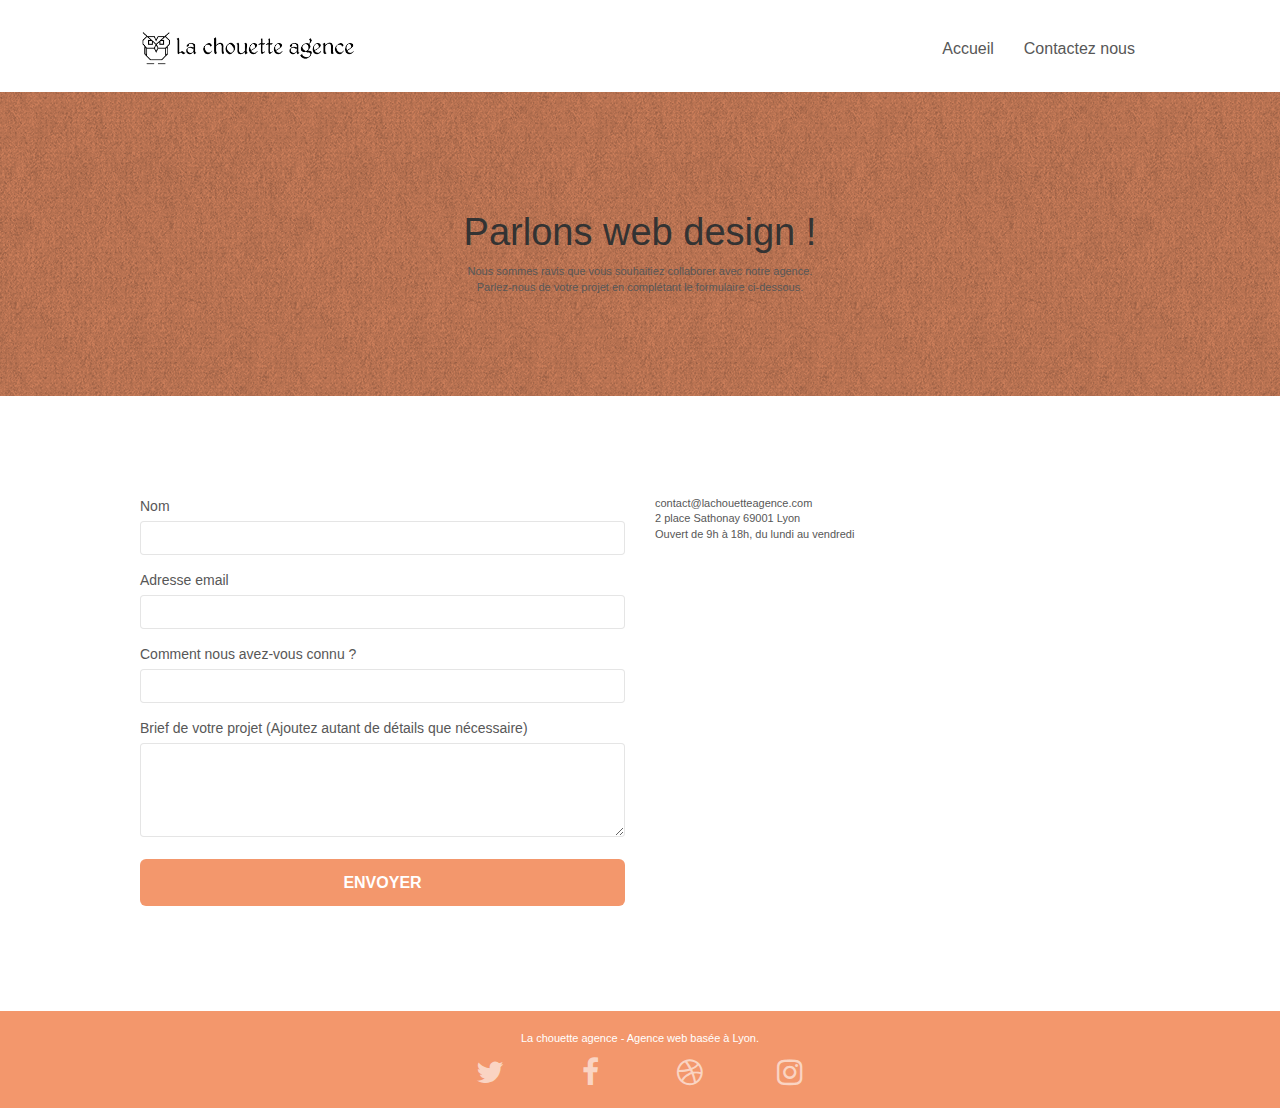
==== public/contact.html @ e9910c1e "version 2" ====
<!doctype html>
<html lang="fr">
<head>
    <meta charset="utf-8">
    <meta name="description" content="">
    <meta name="viewport" content="width=device-width, initial-scale=1.0, viewport-fit=cover">
    <link rel="shortcut icon" type="image/jpg" href="favicon.jpg">
    
	<link rel="stylesheet" type="text/css" href="./css/bootstrap.css">
	<link rel="stylesheet" type="text/css" href="style.css">
	<link rel="stylesheet" type="text/css" href="./css/font-awesome.css">
	<link rel="stylesheet" type="text/css" href="./css/et-line.css">
	
	<script src="./js/jquery-2.1.0.js"></script>
	<script src="./js/bootstrap.js"></script>
	<script src="./js/blocs.js"></script>
	<script src="./js/jqBootstrapValidation.js"></script>
	<script src="./js/formHandler.js"></script>

    <title>Contacter nous pour vos projets de design sur Lyon !</title>

    
<!-- Analytics -->
 
<!-- Analytics END -->
    
</head>
<body>
<!-- Principal conteneur -->
<div class="page-container">
    
<!-- bloc-0 -->
<div class="bloc bgc-white l-bloc " id="bloc-0">
	<div class="container bloc-sm">

		<nav class="navbar row">
			<div class="navbar-header">
				<a class="navbar-brand" href="index.html">
					<img src="img/la-chouette-agence.png" alt="Lyon web design logo" height="40" />
				</a>
				<button id="nav-toggle" type="button" class="ui-navbar-toggle navbar-toggle" data-toggle="collapse" data-target=".navbar-1">
					<span class="sr-only">Toggle navigation</span><span class="icon-bar"></span><span class="icon-bar"></span><span class="icon-bar"></span>
				</button>
			</div>
			<div class="collapse navbar-collapse navbar-1 special-dropdown-nav">
				<ul class="site-navigation nav navbar-nav">
					<li>
						<a href="index.html">Accueil</a>
					</li>
					<li>
						<a href="contact.html">Contactez nous</a>
					</li>
				</ul>
			</div>
		</nav>
	</div>
</div>
<!-- bloc-0 END -->

<!-- bloc-6 -->
<div class="bloc bg-dots-bg bg-repeat bgc-atomic-tangerine d-bloc bloc-bg-texture texture-paper" id="bloc-6">
	<div class="container bloc-lg">
		<div class="row">
			<div class="col-sm-12">
				<h1 class="text-center hero-bloc-text">
					Parlons web design !
				</h1>
				<p class="text-center mg-lg tight-width-whitespace">
					Nous sommes ravis que vous souhaitiez collaborer avec notre agence.<br>
					Parlez-nous de votre projet en complétant le formulaire ci-dessous.
				</p>
			</div>
		</div>
	</div>
</div>
<!-- bloc-6 END -->

<!-- bloc-7 -->
<div class="bloc bgc-white l-bloc" id="bloc-7">
	<div class="container bloc-lg">
		<div class="row">
			<div class="col-sm-6">
				<form id="form_1" novalidate success-msg="Your message has been sent." fail-msg="Sorry it seems that our mail server is not responding, Sorry for the inconvenience!">
					<div class="form-group">
						<label>
							Nom
						</label>
						<input id="name" class="form-control" required />
					</div>
					<div class="form-group">
						<label>
							Adresse email
						</label>
						<input id="email" class="form-control" type="email" required />
					</div>
					<div class="form-group">
						<label>
							Comment nous avez-vous connu ?
						</label>
						<input class="form-control" type="email" required id="input_504" />
					</div>
					<div class="form-group">
						<label>
							Brief de votre projet (Ajoutez autant de détails que nécessaire)<br>
						</label><textarea id="message" class="form-control" rows="4" cols="50" required></textarea>
					</div> 
					<button class="bloc-button btn btn-lg btn-block cta-hero btn-atomic-tangerine" type="submit">
						Envoyer
					</button>
				</form>
			</div>
			<div class="col-sm-6">
				<p>
					contact@lachouetteagence.com<br>2 place Sathonay 69001 Lyon<br>Ouvert de 9h à 18h, du lundi au vendredi<br>
				</p>
			</div>
		</div>
	</div>
</div>
<!-- bloc-7 END -->

<!-- ScrollToTop Button -->
<a class="bloc-button btn btn-d scrollToTop" onclick="scrollToTarget('1')"><span class="fa fa-chevron-up"></span></a>
<!-- ScrollToTop Button END-->


<!-- Footer - bloc-8 -->
<div class="bloc bgc-atomic-tangerine d-bloc" id="bloc-8">
	<div class="container bloc-sm">
		<div class="row">
			<div class="col-sm-12">
				<p class="text-center white">
					La chouette agence - Agence web basée à Lyon.<br>
				</p>
				<div class="row row-no-gutters social">
					<div class="col-sm-3">
						<div class="text-center">
							<a class="social" href="index.html"><span class="fa fa-twitter icon-md"></span></a>
						</div>
					</div>
					<div class="col-sm-3">
						<div class="text-center">
							<a class="social" href="index.html"><span class="fa fa-facebook icon-md"></span></a>
						</div>
					</div>
					<div class="col-sm-3">
						<div class="text-center">
							<a class="social" href="index.html"><span class="fa fa-dribbble icon-md"></span></a>
						</div>
					</div>
					<div class="col-sm-3">
						<div class="text-center">
							<a class="social" href="index.html"><span class="fa fa-instagram icon-md"></span></a>
						</div>
					</div>
				</div>
			</div>
		</div>
	</div>
</div>
<!-- Footer - bloc-8 END -->

<!-- Principal conteneur END -->
    
</body>
</html>
---- public/style.css ----
body{margin:0;padding:0;background:#FFF;overflow-x:hidden;-webkit-font-smoothing:antialiased;-moz-osx-font-smoothing:grayscale}a,button{transition:all .3s ease-in-out;outline:none!important}a:hover{text-decoration:none;cursor:pointer}#page-loading-blocs-notifaction{position:fixed;top:0;bottom:0;width:100%;z-index:100000;background:#FFF url(img/pageload-spinner.gif) no-repeat center center}.bloc{width:100%;clear:both;background:50% 50% no-repeat;padding:0 50px;-webkit-background-size:cover;-moz-background-size:cover;-o-background-size:cover;background-size:cover;position:relative}.bloc .container{padding-left:0;padding-right:0}.bloc-lg{padding:100px 50px}.bloc-md{padding:50px}.bloc-sm{padding:20px 50px}.bg-center,.bg-l-edge,.bg-r-edge,.bg-t-edge,.bg-b-edge,.bg-tl-edge,.bg-bl-edge,.bg-tr-edge,.bg-br-edge,.bg-repeat{-webkit-background-size:auto!important;-moz-background-size:auto!important;-o-background-size:auto!important;background-size:auto!important}.bg-repeat{background:repeat}.bg-t-edge{background:top no-repeat}.bloc-bg-texture::before{content:"";background-size:2px 2px;position:absolute;top:0;bottom:0;left:0;right:0}.texture-paper::before{background:url(img/texture-paper.png);background-size:280px 280px}.b-parallax{background-attachment:fixed}.d-bloc{color:rgba(255,255,255,.7)}.d-bloc button:hover{color:rgba(255,255,255,.9)}.d-bloc .icon-round,.d-bloc .icon-square,.d-bloc .icon-rounded,.d-bloc .icon-semi-rounded-a,.d-bloc .icon-semi-rounded-b{border-color:rgba(255,255,255,.9)}.d-bloc .divider-h span{border-color:rgba(255,255,255,.2)}.d-bloc .a-btn,.d-bloc .navbar a,.d-bloc .navbar-brand,.d-bloc a .icon-sm,.d-bloc a .icon-md,.d-bloc a .icon-lg,.d-bloc a .icon-xl,.d-bloc h1 a,.d-bloc h2 a,.d-bloc h3 a,.d-bloc h4 a,.d-bloc h5 a,.d-bloc h6 a,.d-bloc p a{color:rgba(255,255,255,.6)}.d-bloc .a-btn:hover,.d-bloc .navbar a:hover,.d-bloc .navbar-brand:hover,.d-bloc a:hover .icon-sm,.d-bloc a:hover .icon-md,.d-bloc a:hover .icon-lg,.d-bloc a:hover .icon-xl,.d-bloc h1 a:hover,.d-bloc h2 a:hover,.d-bloc h3 a:hover,.d-bloc h4 a:hover,.d-bloc h5 a:hover,.d-bloc h6 a:hover,.d-bloc p a:hover{color:rgba(255,255,255,1)}.d-bloc .navbar-toggle .icon-bar{background:rgba(255,255,255,1)}.d-bloc .btn-wire,.d-bloc .btn-wire:hover{color:rgba(255,255,255,1);border-color:rgba(255,255,255,1)}.d-bloc .panel{color:rgba(0,0,0,.5)}.d-bloc .panel button:hover{color:rgba(0,0,0,.7)}.d-bloc .panel icon{border-color:rgba(0,0,0,.7)}.d-bloc .panel .divider-h span{border-color:rgba(0,0,0,.1)}.d-bloc .panel .a-btn{color:rgba(0,0,0,.6)}.d-bloc .panel .a-btn:hover{color:rgba(0,0,0,1)}.d-bloc .panel .btn-wire,.d-bloc .panel .btn-wire:hover{color:rgba(0,0,0,.7);border-color:rgba(0,0,0,.3)}.d-bloc .panel,.l-bloc{color:rgba(0,0,0,.5)}.d-bloc .panel button:hover,.l-bloc button:hover{color:rgba(0,0,0,.7)}.l-bloc .icon-round,.l-bloc .icon-square,.l-bloc .icon-rounded,.l-bloc .icon-semi-rounded-a,.l-bloc .icon-semi-rounded-b{border-color:rgba(0,0,0,.7)}.d-bloc .panel .divider-h span,.l-bloc .divider-h span{border-color:rgba(0,0,0,.1)}.d-bloc .panel .a-btn,.l-bloc .a-btn,.l-bloc .navbar a,.l-bloc .navbar-brand,.l-bloc a .icon-sm,.l-bloc a .icon-md,.l-bloc a .icon-lg,.l-bloc a .icon-xl,.l-bloc h1 a,.l-bloc h2 a,.l-bloc h3 a,.l-bloc h4 a,.l-bloc h5 a,.l-bloc h6 a,.l-bloc p a{color:rgba(0,0,0,.6)}.d-bloc .panel .a-btn:hover,.l-bloc .a-btn:hover,.l-bloc .navbar a:hover,.l-bloc .navbar-brand:hover,.l-bloc a:hover .icon-sm,.l-bloc a:hover .icon-md,.l-bloc a:hover .icon-lg,.l-bloc a:hover .icon-xl,.l-bloc h1 a:hover,.l-bloc h2 a:hover,.l-bloc h3 a:hover,.l-bloc h4 a:hover,.l-bloc h5 a:hover,.l-bloc h6 a:hover,.l-bloc p a:hover{color:rgba(0,0,0,1)}.l-bloc .navbar-toggle .icon-bar{color:rgba(0,0,0,.6)}.d-bloc .panel .btn-wire,.d-bloc .panel .btn-wire:hover,.l-bloc .btn-wire,.l-bloc .btn-wire:hover{color:rgba(0,0,0,.7);border-color:rgba(0,0,0,.3)}.voffset{margin-top:30px}.voffset-lg{margin-top:80px}.row-no-gutters{margin-right:0;margin-left:0}.row.row-no-gutters>[class^="col-"],.row.row-no-gutters>[class*=" col-"]{padding-right:0;padding-left:0}#bloc-1-hero h1{font-size:32px}.navbar{margin-bottom:0;z-index:1}.navbar-brand{height:auto;padding:3px 15px;font-size:25px;font-weight:400;font-weight:600;line-height:44px}.navbar-brand img{max-height:200px;margin:0 5px 0 0;display:inline}.navbar-brand img[src$=svg]{min-width:100px}.nav-center .navbar-brand img{margin:0}.navbar .nav{padding-top:2px;margin-right:-16px;float:right;z-index:1}.nav>li{float:left;margin-top:4px;font-size:16px}.navbar-nav .open .dropdown-menu>li>a{text-align:inherit}.nav>li a:hover,.nav>li a:focus{background:transparent}.navbar-toggle{margin:10px 10px 0 0;border:0}.navbar-toggle:hover{background:transparent!important}.navbar-toggle .icon-bar{background-color:rgba(0,0,0,.5);width:26px}.nav-invert .navbar .nav{float:left}.nav-invert .navbar-header,.nav-invert .navbar-brand{float:right;position:relative;z-index:2}@media (min-width:768px){.site-navigation{position:absolute;top:50%;right:20px;transform:translate(0,-50%);-webkit-transform:translateY(-50%)}.nav>li .dropdown-menu a,.nav>li .dropdown-menu a:hover{color:#484848}.nav-invert .site-navigation{left:0;right:0}.nav-center{text-align:center}.nav-center .navbar-header{width:100%}.nav-center .navbar-header,.nav-center .navbar-brand,.nav-center .nav>li{float:none;display:inline-block}.nav-center .site-navigation{position:relative;width:100%;right:0;margin-right:0;margin-top:20px}.nav-center.mini-nav .navbar-toggle{float:none;margin:10px auto 0}}.nav>li>.dropdown a{background:none!important;display:block;padding:14px 15px}nav .caret{margin:0 5px}.dropdown-menu .dropdown-menu{top:-8px;left:100%}.dropdown-menu .dropmenu-flow-right{top:100%;left:0;margin-left:-1px;border-top-left-radius:0;border-top-right-radius:0}.dropdown-menu .dropdown span{border:4px solid #000;border-top-color:transparent;border-right-color:transparent;border-bottom-color:transparent;margin:6px -5px 0 0!important;float:right}.mg-md{margin-top:10px;margin-bottom:20px}.mg-lg{margin-top:10px;margin-bottom:40px}.btn{margin:0 5px 5px 0}.btn.pull-right{margin:0 0 5px 5px}.btn-d,.btn-d:hover,.btn-d:focus{color:#FFF;background:rgba(0,0,0,.3)}button{outline:none!important}.btn-rd{border-radius:40px}.btn-clean{border:1px solid rgba(0,0,0,.08);border-bottom-color:rgba(0,0,0,.1);text-shadow:0 1px 0 rgba(0,0,1,.1);box-shadow:0 1px 3px rgba(0,0,1,.25),inset 0 1px 0 0 rgba(255,255,255,.15)}.icon-md{font-size:30px!important}.icon-lg{font-size:60px!important}.sm-shadow{text-shadow:0 1px 2px rgba(0,0,0,.3)}.panel-sq,.panel-sq .panel-heading,.panel-sq .panel-footer{border-radius:0}.panel-rd{border-radius:30px}.panel-rd .panel-heading{border-radius:29px 29px 0 0}.panel-rd .panel-footer{border-radius:0 0 29px 29px}.form-control{border-color:rgba(0,0,0,.1);box-shadow:none}.scrollToTop{width:40px;height:40px;position:fixed;bottom:20px;right:20px;opacity:0;z-index:500;transition:all .3s ease-in-out}.scrollToTop span{margin-top:6px}.showScrollTop{font-size:14px;opacity:1}a[data-lightbox]{position:relative;display:block;text-align:center}a[data-lightbox]:hover::before{content:"+";font-family:"HelveticaNeue-Light","Helvetica Neue Light","Helvetica Neue",Helvetica,Arial;font-size:32px;width:50px;height:50px;margin-left:-25px;border-radius:50%;background:rgba(0,0,0,.6);color:#FFF;font-weight:100;z-index:1;position:absolute;top:50%;transform:translateY(-50%);-webkit-transform:translateY(-50%)}a[data-lightbox]:hover img{opacity:.6;-webkit-animation-fill-mode:none;animation-fill-mode:none}#lightbox-modal{display:flex;align-items:center}#lightbox-modal .modal-dialog{width:90%;max-width:900px;margin:0 auto 0}#lightbox-modal .modal-dialog img{max-height:90vh;margin:0 auto}.lightbox-caption{padding:20px;color:#FFF;background:rgba(0,0,0,.5);position:absolute;left:15px;right:15px;bottom:5px}.close-lightbox{color:#FFF;font-size:30px;position:absolute;top:20px;right:20px;z-index:20;background:rgba(0,0,0,.5);border:none;line-height:30px;padding:0 9px 5px;opacity:.3}.close-lightbox:hover,.next-lightbox:hover,.prev-lightbox:hover{opacity:1;color:#FFF}.next-lightbox,.prev-lightbox{font-size:20px;color:rgba(255,255,255,.9);background:rgba(0,0,0,.5);transition:all .2s ease-in-out;position:absolute;top:45%;z-index:1;opacity:.4}.next-lightbox{padding:6px 8px 1px 13px;right:25px}.prev-lightbox{padding:6px 13px 1px 10px;left:25px}.snapshot-lb .modal-body{padding-bottom:45px}.snapshot-lb .lightbox-caption{padding:0;color:rgba(0,0,0,.5);background:none}h1,h2,h3,h4,h5,h6,p,label,.btn,a{font-family:"helvetica";font-weight:400;color:#575757!important}.container{max-width:1000px}.hero-bloc-text{font-size:38px}.hero-bloc-text-sub{font-size:36px}.statement-bloc-text{line-height:26px;font-style:italic;font-size:20px;text-align:center;font-weight:lighter;max-width:520px;margin:auto auto auto auto}p{font-size:11px}.tight-width-whitespace{max-width:600px;margin:auto auto auto auto}.h1{font-size:20px;font-family:"Open Sans"}.cta-hero{margin-top:22px;color:#FFFFFF!important;text-transform:uppercase;padding:12px 28px 12px 28px;font-size:16px;font-weight:700}.social{max-width:400px;margin:auto auto auto auto}h2{font-size:22px;line-height:1.4em}h3{font-size:15px;text-transform:uppercase;font-weight:700;color:#333333!important}.med-width-whitespace{max-width:800px;margin:auto auto auto auto;box-shadow:0 0 0 #000}h1{color:#333333!important}h4{color:#333333!important}.icons{margin-bottom:14px;margin-top:24px}.white{color:#FFFFFF!important}.portfolio-thumb{margin-bottom:24px}.portfolio-row{margin-bottom:44px;margin-top:50px}.avatar{box-shadow:0 4px 9px rgba(0,0,0,.3)}.black-background{background-color:rgba(165,147,99,.7);padding:40px 40px 40px 40px}.bold-link{font-weight:900;text-decoration:underline!important}.bgc-white{background-color:#FFF}.bgc-dark-slate-blue{background-color:#364577}.bgc-atomic-tangerine{background-color:#F3976C}.tc-white{color:#F3976C!important}.btn-atomic-tangerine{background:#F3976C;color:#FFFFFF!important}.btn-atomic-tangerine:hover{background:#c27956!important;color:#FFFFFF!important}.ltc-white{color:#FFFFFF!important}.ltc-white:hover{color:#cccccc!important}.ltc-atomic-tangerine{color:#F3976C!important}.ltc-atomic-tangerine:hover{color:#c27956!important}.icon-dark-slate-blue{color:#364577!important;border-color:#364577!important}.bg-dots-bg{background-image:url(img/dots-bg.png)}.bg-lines-h2-bg{background-image:url(img/lines-h2-bg.png)}.bg-banniere{background-image:url(img/la-chouette-agence-banniere.png)}.bg-presentation{background-image:url(img/image-de-presentation.png)}@media (max-width:1024px){.bloc{padding-left:20px;padding-right:20px}.bloc.full-width-bloc,.bloc-tile-2.full-width-bloc .container,.bloc-tile-3.full-width-bloc .container,.bloc-tile-4.full-width-bloc .container{padding-left:0;padding-right:0}}@media (max-width:992px) and (min-width:768px){.navbar .nav{max-width:80%}.nav-center.navbar .nav{max-width:100%}}@media only screen and (min-device-width:768px) and (max-device-width:1024px) and (orientation:landscape){.b-parallax{background-attachment:scroll}}@media only screen and (min-device-width:1024px) and (max-device-width:1366px) and (-webkit-min-device-pixel-ratio:1.5){.b-parallax{background-attachment:scroll}}@media (max-width:991px){.container{width:100%}.b-parallax{background-attachment:scroll}.page-container,#hero-bloc{overflow-x:hidden;position:relative}.bloc{padding-left:constant(safe-area-inset-left);padding-right:constant(safe-area-inset-right)}.bloc-group,.bloc-group .bloc{display:block;width:100%}.bloc-fill-screen .fill-bloc-top-edge,.bloc-fill-screen .fill-bloc-bottom-edge{padding:0 20px;padding-left:constant(safe-area-inset-left);padding-right:constant(safe-area-inset-right)}}@media (max-width:767px){.page-container{overflow-x:hidden;position:relative}h1,h2,h3,h4,h5,h6,p,#disqus_thread{padding-left:10px!important;padding-right:10px!important}.b-parallax{background-attachment:scroll}.navbar .nav{padding-top:0;border-top:1px solid rgba(0,0,0,.2);float:none!important}.navbar.row{margin-left:0;margin-right:0}.site-navigation{position:inherit;transform:none;-webkit-transform:none;-ms-transform:none}.nav>li{margin-top:0;border-bottom:1px solid rgba(0,0,0,.1);background:rgba(0,0,0,.05);text-align:left;padding-left:15px;width:100%}.nav>li:hover{background:rgba(0,0,0,.08)}.dropdown .dropdown a .caret{float:none;margin:5px 0 0 10px!important;border:4px solid #000;border-bottom-color:transparent;border-right-color:transparent;border-left-color:transparent}#hero-bloc .navbar .nav{background:rgba(0,0,0,.8)}#hero-bloc .navbar .nav a{color:rgba(255,255,255,.6)}.hero{padding:50px 0}.hero-nav{left:-1px;right:-1px}.navbar-collapse{padding:0;overflow-x:hidden;-webkit-box-shadow:none;box-shadow:none}.navbar-brand img{max-height:40px;width:auto}.nav-invert .navbar-header{float:none;width:100%}.nav-invert .navbar-toggle{float:left;margin-left:10px}.bloc{padding-left:0;padding-right:0}.bloc-xxl,.bloc-xl,.bloc-lg{padding:40px 0}.bloc-sm,.bloc-md{padding-left:0;padding-right:0}.bloc-tile-2 .container,.bloc-tile-3 .container,.bloc-tile-4 .container,.bloc-fill-screen .fill-bloc-top-edge,.bloc-fill-screen .fill-bloc-bottom-edge{padding-left:0;padding-right:0}.a-block{padding:0 10px}.btn-dwn{display:none}.voffset{margin-top:5px}.voffset-md{margin-top:20px}.voffset-lg{margin-top:30px}form{padding:5px}.close-lightbox{display:inline-block}.blocsapp-device-iphone5{background-size:216px 425px;padding-top:60px;width:216px;height:425px}.blocsapp-device-iphone5 img{width:180px;height:320px}}@media (max-width:400px){.bloc{padding-left:0;padding-right:0}}@media (max-width:767px){.bloc-mob-center-text{text-align:center}}
---- public/css/et-line.css ----
@font-face{font-family:et-line;src:url(../fonts/et-line.eot);src:url(../fonts/et-line.eot?#iefix) format('embedded-opentype'),url(../fonts/et-line.woff) format('woff'),url(../fonts/et-line.ttf) format('truetype'),url(../fonts/et-line.svg#et-line) format('svg');font-weight:400;font-style:normal}.et-icon-adjustments,.et-icon-alarmclock,.et-icon-anchor,.et-icon-aperture,.et-icon-attachment,.et-icon-bargraph,.et-icon-basket,.et-icon-beaker,.et-icon-bike,.et-icon-book-open,.et-icon-briefcase,.et-icon-browser,.et-icon-calendar,.et-icon-camera,.et-icon-caution,.et-icon-chat,.et-icon-circle-compass,.et-icon-clipboard,.et-icon-clock,.et-icon-cloud,.et-icon-compass,.et-icon-desktop,.et-icon-dial,.et-icon-document,.et-icon-documents,.et-icon-download,.et-icon-dribbble,.et-icon-edit,.et-icon-envelope,.et-icon-expand,.et-icon-facebook,.et-icon-flag,.et-icon-focus,.et-icon-gears,.et-icon-genius,.et-icon-gift,.et-icon-global,.et-icon-globe,.et-icon-googleplus,.et-icon-grid,.et-icon-happy,.et-icon-hazardous,.et-icon-heart,.et-icon-hotairballoon,.et-icon-hourglass,.et-icon-key,.et-icon-laptop,.et-icon-layers,.et-icon-lifesaver,.et-icon-lightbulb,.et-icon-linegraph,.et-icon-linkedin,.et-icon-lock,.et-icon-magnifying-glass,.et-icon-map,.et-icon-map-pin,.et-icon-megaphone,.et-icon-mic,.et-icon-mobile,.et-icon-newspaper,.et-icon-notebook,.et-icon-paintbrush,.et-icon-paperclip,.et-icon-pencil,.et-icon-phone,.et-icon-picture,.et-icon-pictures,.et-icon-piechart,.et-icon-presentation,.et-icon-pricetags,.et-icon-printer,.et-icon-profile-female,.et-icon-profile-male,.et-icon-puzzle,.et-icon-quote,.et-icon-recycle,.et-icon-refresh,.et-icon-ribbon,.et-icon-rss,.et-icon-sad,.et-icon-scissors,.et-icon-scope,.et-icon-search,.et-icon-shield,.et-icon-speedometer,.et-icon-strategy,.et-icon-streetsign,.et-icon-tablet,.et-icon-target,.et-icon-telescope,.et-icon-toolbox,.et-icon-tools,.et-icon-tools-2,.et-icon-trophy,.et-icon-tumblr,.et-icon-twitter,.et-icon-upload,.et-icon-video,.et-icon-wallet,.et-icon-wine{font-family:et-line;speak:none;font-style:normal;font-weight:400;font-variant:normal;text-transform:none;line-height:1;-webkit-font-smoothing:antialiased;-moz-osx-font-smoothing:grayscale;display:inline-block}.et-icon-mobile:before{content:"\e000"}.et-icon-laptop:before{content:"\e001"}.et-icon-desktop:before{content:"\e002"}.et-icon-tablet:before{content:"\e003"}.et-icon-phone:before{content:"\e004"}.et-icon-document:before{content:"\e005"}.et-icon-documents:before{content:"\e006"}.et-icon-search:before{content:"\e007"}.et-icon-clipboard:before{content:"\e008"}.et-icon-newspaper:before{content:"\e009"}.et-icon-notebook:before{content:"\e00a"}.et-icon-book-open:before{content:"\e00b"}.et-icon-browser:before{content:"\e00c"}.et-icon-calendar:before{content:"\e00d"}.et-icon-presentation:before{content:"\e00e"}.et-icon-picture:before{content:"\e00f"}.et-icon-pictures:before{content:"\e010"}.et-icon-video:before{content:"\e011"}.et-icon-camera:before{content:"\e012"}.et-icon-printer:before{content:"\e013"}.et-icon-toolbox:before{content:"\e014"}.et-icon-briefcase:before{content:"\e015"}.et-icon-wallet:before{content:"\e016"}.et-icon-gift:before{content:"\e017"}.et-icon-bargraph:before{content:"\e018"}.et-icon-grid:before{content:"\e019"}.et-icon-expand:before{content:"\e01a"}.et-icon-focus:before{content:"\e01b"}.et-icon-edit:before{content:"\e01c"}.et-icon-adjustments:before{content:"\e01d"}.et-icon-ribbon:before{content:"\e01e"}.et-icon-hourglass:before{content:"\e01f"}.et-icon-lock:before{content:"\e020"}.et-icon-megaphone:before{content:"\e021"}.et-icon-shield:before{content:"\e022"}.et-icon-trophy:before{content:"\e023"}.et-icon-flag:before{content:"\e024"}.et-icon-map:before{content:"\e025"}.et-icon-puzzle:before{content:"\e026"}.et-icon-basket:before{content:"\e027"}.et-icon-envelope:before{content:"\e028"}.et-icon-streetsign:before{content:"\e029"}.et-icon-telescope:before{content:"\e02a"}.et-icon-gears:before{content:"\e02b"}.et-icon-key:before{content:"\e02c"}.et-icon-paperclip:before{content:"\e02d"}.et-icon-attachment:before{content:"\e02e"}.et-icon-pricetags:before{content:"\e02f"}.et-icon-lightbulb:before{content:"\e030"}.et-icon-layers:before{content:"\e031"}.et-icon-pencil:before{content:"\e032"}.et-icon-tools:before{content:"\e033"}.et-icon-tools-2:before{content:"\e034"}.et-icon-scissors:before{content:"\e035"}.et-icon-paintbrush:before{content:"\e036"}.et-icon-magnifying-glass:before{content:"\e037"}.et-icon-circle-compass:before{content:"\e038"}.et-icon-linegraph:before{content:"\e039"}.et-icon-mic:before{content:"\e03a"}.et-icon-strategy:before{content:"\e03b"}.et-icon-beaker:before{content:"\e03c"}.et-icon-caution:before{content:"\e03d"}.et-icon-recycle:before{content:"\e03e"}.et-icon-anchor:before{content:"\e03f"}.et-icon-profile-male:before{content:"\e040"}.et-icon-profile-female:before{content:"\e041"}.et-icon-bike:before{content:"\e042"}.et-icon-wine:before{content:"\e043"}.et-icon-hotairballoon:before{content:"\e044"}.et-icon-globe:before{content:"\e045"}.et-icon-genius:before{content:"\e046"}.et-icon-map-pin:before{content:"\e047"}.et-icon-dial:before{content:"\e048"}.et-icon-chat:before{content:"\e049"}.et-icon-heart:before{content:"\e04a"}.et-icon-cloud:before{content:"\e04b"}.et-icon-upload:before{content:"\e04c"}.et-icon-download:before{content:"\e04d"}.et-icon-target:before{content:"\e04e"}.et-icon-hazardous:before{content:"\e04f"}.et-icon-piechart:before{content:"\e050"}.et-icon-speedometer:before{content:"\e051"}.et-icon-global:before{content:"\e052"}.et-icon-compass:before{content:"\e053"}.et-icon-lifesaver:before{content:"\e054"}.et-icon-clock:before{content:"\e055"}.et-icon-aperture:before{content:"\e056"}.et-icon-quote:before{content:"\e057"}.et-icon-scope:before{content:"\e058"}.et-icon-alarmclock:before{content:"\e059"}.et-icon-refresh:before{content:"\e05a"}.et-icon-happy:before{content:"\e05b"}.et-icon-sad:before{content:"\e05c"}.et-icon-facebook:before{content:"\e05d"}.et-icon-twitter:before{content:"\e05e"}.et-icon-googleplus:before{content:"\e05f"}.et-icon-rss:before{content:"\e060"}.et-icon-tumblr:before{content:"\e061"}.et-icon-linkedin:before{content:"\e062"}.et-icon-dribbble:before{content:"\e063"}
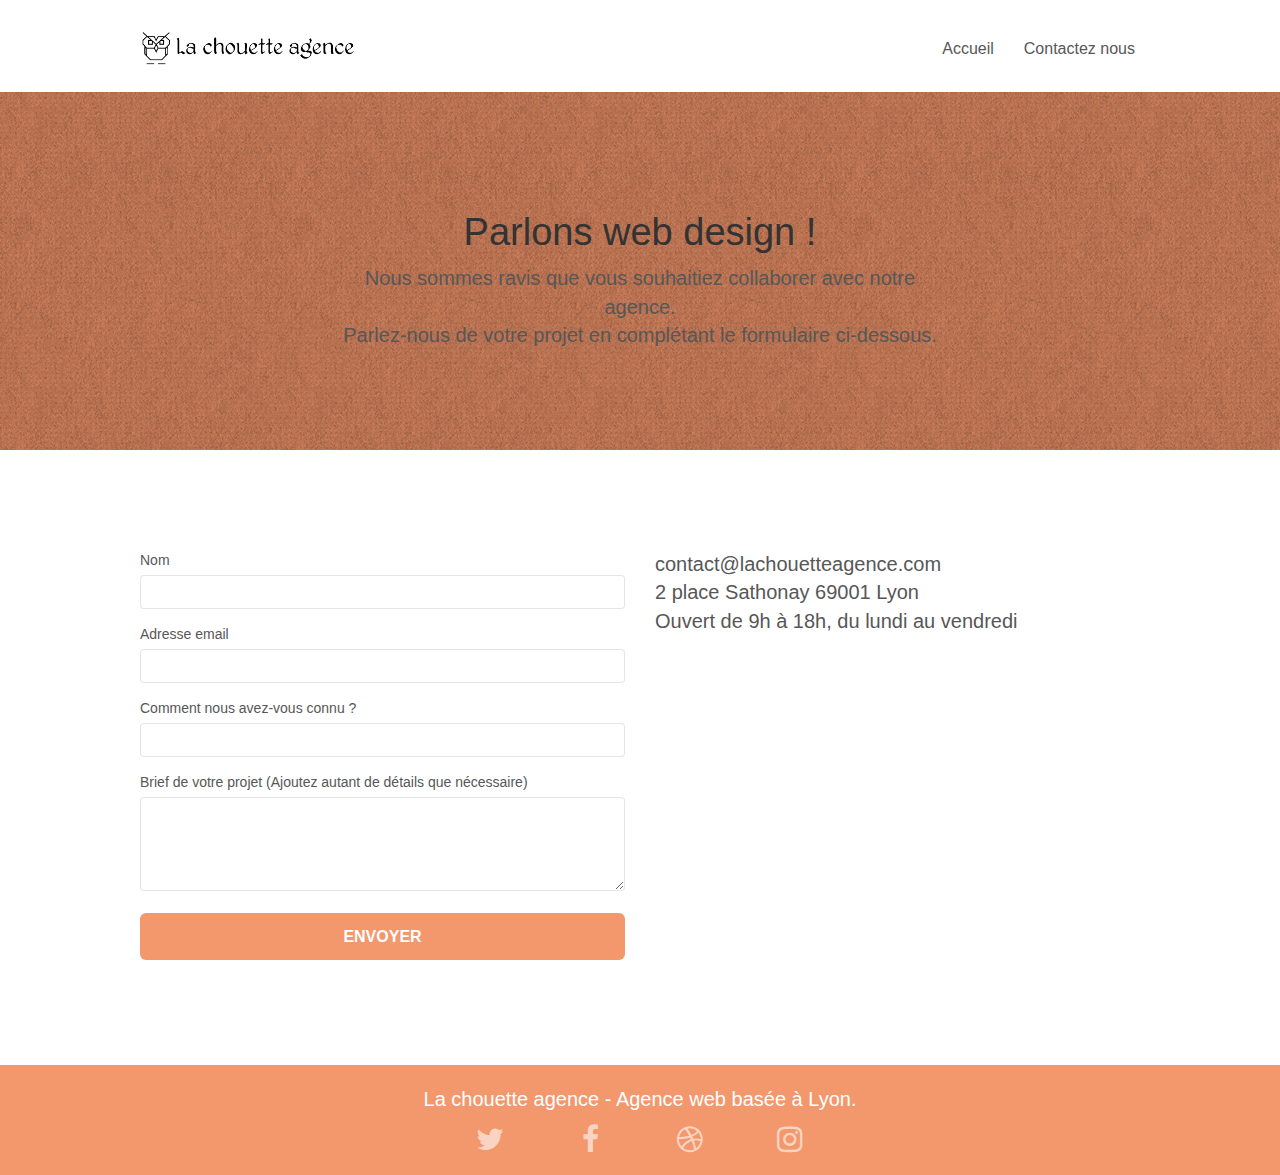
==== commit e6c6aa8b: "version 3" ====
--- a/public/contact.html
+++ b/public/contact.html
@@ -1,31 +1,28 @@
 <!doctype html>
 <html lang="fr">
-<head>
-    <meta charset="utf-8">
-    <meta name="description" content="">
-    <meta name="viewport" content="width=device-width, initial-scale=1.0, viewport-fit=cover">
-    <link rel="shortcut icon" type="image/jpg" href="favicon.jpg">
-    
-	<link rel="stylesheet" type="text/css" href="./css/bootstrap.css">
-	<link rel="stylesheet" type="text/css" href="style.css">
-	<link rel="stylesheet" type="text/css" href="./css/font-awesome.css">
-	<link rel="stylesheet" type="text/css" href="./css/et-line.css">
-	
-	<script src="./js/jquery-2.1.0.js"></script>
-	<script src="./js/bootstrap.js"></script>
-	<script src="./js/blocs.js"></script>
-	<script src="./js/jqBootstrapValidation.js"></script>
-	<script src="./js/formHandler.js"></script>
+	<head>
 
-    <title>Contacter nous pour vos projets de design sur Lyon !</title>
+		<meta charset="utf-8">
+		<meta name="viewport" content="width=device-width, initial-scale=1.0, viewport-fit=cover">
+		<link rel="shortcut icon" type="image/jpg" href="favicon.jpg">
+		
+		<link rel="stylesheet" type="text/css" href="./css/bootstrap.css">
+		<link rel="stylesheet" type="text/css" href="style.css">
+		<link rel="stylesheet" type="text/css" href="./css/font-awesome.css">
+		<link rel="stylesheet" type="text/css" href="./css/et-line.css">
+		
+		<script src="./js/jquery-2.1.0.js"></script>
+		<script src="./js/bootstrap.js"></script>
+		<script src="./js/blocs.js"></script>
+		<script src="./js/jqBootstrapValidation.js"></script>
+		<script src="./js/formHandler.js"></script>
 
-    
-<!-- Analytics -->
- 
-<!-- Analytics END -->
-    
-</head>
-<body>
+		<title>Contacter nous pour vos projets de web design sur Lyon !</title>
+		<meta name="description" content="Envoyez nous vos requetes de projets Chez La Chouette Agence! Pour rappel grâce a nos web designers, nous pourrons vous aidez pour tout ce qui est : web design , illustrations web ou encore refonte site !">
+		
+	</head>
+
+	<body>
 <!-- Principal conteneur -->
 <div class="page-container">
     
@@ -36,7 +33,7 @@
 		<nav class="navbar row">
 			<div class="navbar-header">
 				<a class="navbar-brand" href="index.html">
-					<img src="img/la-chouette-agence.png" alt="Lyon web design logo" height="40" />
+					<img src="img/la-chouette-agence.png" alt="Logo et nom de la chouette agence !" height="40" />
 				</a>
 				<button id="nav-toggle" type="button" class="ui-navbar-toggle navbar-toggle" data-toggle="collapse" data-target=".navbar-1">
 					<span class="sr-only">Toggle navigation</span><span class="icon-bar"></span><span class="icon-bar"></span><span class="icon-bar"></span>
--- a/public/style.css
+++ b/public/style.css
@@ -1 +1 @@
-body{margin:0;padding:0;background:#FFF;overflow-x:hidden;-webkit-font-smoothing:antialiased;-moz-osx-font-smoothing:grayscale}a,button{transition:all .3s ease-in-out;outline:none!important}a:hover{text-decoration:none;cursor:pointer}#page-loading-blocs-notifaction{position:fixed;top:0;bottom:0;width:100%;z-index:100000;background:#FFF url(img/pageload-spinner.gif) no-repeat center center}.bloc{width:100%;clear:both;background:50% 50% no-repeat;padding:0 50px;-webkit-background-size:cover;-moz-background-size:cover;-o-background-size:cover;background-size:cover;position:relative}.bloc .container{padding-left:0;padding-right:0}.bloc-lg{padding:100px 50px}.bloc-md{padding:50px}.bloc-sm{padding:20px 50px}.bg-center,.bg-l-edge,.bg-r-edge,.bg-t-edge,.bg-b-edge,.bg-tl-edge,.bg-bl-edge,.bg-tr-edge,.bg-br-edge,.bg-repeat{-webkit-background-size:auto!important;-moz-background-size:auto!important;-o-background-size:auto!important;background-size:auto!important}.bg-repeat{background:repeat}.bg-t-edge{background:top no-repeat}.bloc-bg-texture::before{content:"";background-size:2px 2px;position:absolute;top:0;bottom:0;left:0;right:0}.texture-paper::before{background:url(img/texture-paper.png);background-size:280px 280px}.b-parallax{background-attachment:fixed}.d-bloc{color:rgba(255,255,255,.7)}.d-bloc button:hover{color:rgba(255,255,255,.9)}.d-bloc .icon-round,.d-bloc .icon-square,.d-bloc .icon-rounded,.d-bloc .icon-semi-rounded-a,.d-bloc .icon-semi-rounded-b{border-color:rgba(255,255,255,.9)}.d-bloc .divider-h span{border-color:rgba(255,255,255,.2)}.d-bloc .a-btn,.d-bloc .navbar a,.d-bloc .navbar-brand,.d-bloc a .icon-sm,.d-bloc a .icon-md,.d-bloc a .icon-lg,.d-bloc a .icon-xl,.d-bloc h1 a,.d-bloc h2 a,.d-bloc h3 a,.d-bloc h4 a,.d-bloc h5 a,.d-bloc h6 a,.d-bloc p a{color:rgba(255,255,255,.6)}.d-bloc .a-btn:hover,.d-bloc .navbar a:hover,.d-bloc .navbar-brand:hover,.d-bloc a:hover .icon-sm,.d-bloc a:hover .icon-md,.d-bloc a:hover .icon-lg,.d-bloc a:hover .icon-xl,.d-bloc h1 a:hover,.d-bloc h2 a:hover,.d-bloc h3 a:hover,.d-bloc h4 a:hover,.d-bloc h5 a:hover,.d-bloc h6 a:hover,.d-bloc p a:hover{color:rgba(255,255,255,1)}.d-bloc .navbar-toggle .icon-bar{background:rgba(255,255,255,1)}.d-bloc .btn-wire,.d-bloc .btn-wire:hover{color:rgba(255,255,255,1);border-color:rgba(255,255,255,1)}.d-bloc .panel{color:rgba(0,0,0,.5)}.d-bloc .panel button:hover{color:rgba(0,0,0,.7)}.d-bloc .panel icon{border-color:rgba(0,0,0,.7)}.d-bloc .panel .divider-h span{border-color:rgba(0,0,0,.1)}.d-bloc .panel .a-btn{color:rgba(0,0,0,.6)}.d-bloc .panel .a-btn:hover{color:rgba(0,0,0,1)}.d-bloc .panel .btn-wire,.d-bloc .panel .btn-wire:hover{color:rgba(0,0,0,.7);border-color:rgba(0,0,0,.3)}.d-bloc .panel,.l-bloc{color:rgba(0,0,0,.5)}.d-bloc .panel button:hover,.l-bloc button:hover{color:rgba(0,0,0,.7)}.l-bloc .icon-round,.l-bloc .icon-square,.l-bloc .icon-rounded,.l-bloc .icon-semi-rounded-a,.l-bloc .icon-semi-rounded-b{border-color:rgba(0,0,0,.7)}.d-bloc .panel .divider-h span,.l-bloc .divider-h span{border-color:rgba(0,0,0,.1)}.d-bloc .panel .a-btn,.l-bloc .a-btn,.l-bloc .navbar a,.l-bloc .navbar-brand,.l-bloc a .icon-sm,.l-bloc a .icon-md,.l-bloc a .icon-lg,.l-bloc a .icon-xl,.l-bloc h1 a,.l-bloc h2 a,.l-bloc h3 a,.l-bloc h4 a,.l-bloc h5 a,.l-bloc h6 a,.l-bloc p a{color:rgba(0,0,0,.6)}.d-bloc .panel .a-btn:hover,.l-bloc .a-btn:hover,.l-bloc .navbar a:hover,.l-bloc .navbar-brand:hover,.l-bloc a:hover .icon-sm,.l-bloc a:hover .icon-md,.l-bloc a:hover .icon-lg,.l-bloc a:hover .icon-xl,.l-bloc h1 a:hover,.l-bloc h2 a:hover,.l-bloc h3 a:hover,.l-bloc h4 a:hover,.l-bloc h5 a:hover,.l-bloc h6 a:hover,.l-bloc p a:hover{color:rgba(0,0,0,1)}.l-bloc .navbar-toggle .icon-bar{color:rgba(0,0,0,.6)}.d-bloc .panel .btn-wire,.d-bloc .panel .btn-wire:hover,.l-bloc .btn-wire,.l-bloc .btn-wire:hover{color:rgba(0,0,0,.7);border-color:rgba(0,0,0,.3)}.voffset{margin-top:30px}.voffset-lg{margin-top:80px}.row-no-gutters{margin-right:0;margin-left:0}.row.row-no-gutters>[class^="col-"],.row.row-no-gutters>[class*=" col-"]{padding-right:0;padding-left:0}#bloc-1-hero h1{font-size:32px}.navbar{margin-bottom:0;z-index:1}.navbar-brand{height:auto;padding:3px 15px;font-size:25px;font-weight:400;font-weight:600;line-height:44px}.navbar-brand img{max-height:200px;margin:0 5px 0 0;display:inline}.navbar-brand img[src$=svg]{min-width:100px}.nav-center .navbar-brand img{margin:0}.navbar .nav{padding-top:2px;margin-right:-16px;float:right;z-index:1}.nav>li{float:left;margin-top:4px;font-size:16px}.navbar-nav .open .dropdown-menu>li>a{text-align:inherit}.nav>li a:hover,.nav>li a:focus{background:transparent}.navbar-toggle{margin:10px 10px 0 0;border:0}.navbar-toggle:hover{background:transparent!important}.navbar-toggle .icon-bar{background-color:rgba(0,0,0,.5);width:26px}.nav-invert .navbar .nav{float:left}.nav-invert .navbar-header,.nav-invert .navbar-brand{float:right;position:relative;z-index:2}@media (min-width:768px){.site-navigation{position:absolute;top:50%;right:20px;transform:translate(0,-50%);-webkit-transform:translateY(-50%)}.nav>li .dropdown-menu a,.nav>li .dropdown-menu a:hover{color:#484848}.nav-invert .site-navigation{left:0;right:0}.nav-center{text-align:center}.nav-center .navbar-header{width:100%}.nav-center .navbar-header,.nav-center .navbar-brand,.nav-center .nav>li{float:none;display:inline-block}.nav-center .site-navigation{position:relative;width:100%;right:0;margin-right:0;margin-top:20px}.nav-center.mini-nav .navbar-toggle{float:none;margin:10px auto 0}}.nav>li>.dropdown a{background:none!important;display:block;padding:14px 15px}nav .caret{margin:0 5px}.dropdown-menu .dropdown-menu{top:-8px;left:100%}.dropdown-menu .dropmenu-flow-right{top:100%;left:0;margin-left:-1px;border-top-left-radius:0;border-top-right-radius:0}.dropdown-menu .dropdown span{border:4px solid #000;border-top-color:transparent;border-right-color:transparent;border-bottom-color:transparent;margin:6px -5px 0 0!important;float:right}.mg-md{margin-top:10px;margin-bottom:20px}.mg-lg{margin-top:10px;margin-bottom:40px}.btn{margin:0 5px 5px 0}.btn.pull-right{margin:0 0 5px 5px}.btn-d,.btn-d:hover,.btn-d:focus{color:#FFF;background:rgba(0,0,0,.3)}button{outline:none!important}.btn-rd{border-radius:40px}.btn-clean{border:1px solid rgba(0,0,0,.08);border-bottom-color:rgba(0,0,0,.1);text-shadow:0 1px 0 rgba(0,0,1,.1);box-shadow:0 1px 3px rgba(0,0,1,.25),inset 0 1px 0 0 rgba(255,255,255,.15)}.icon-md{font-size:30px!important}.icon-lg{font-size:60px!important}.sm-shadow{text-shadow:0 1px 2px rgba(0,0,0,.3)}.panel-sq,.panel-sq .panel-heading,.panel-sq .panel-footer{border-radius:0}.panel-rd{border-radius:30px}.panel-rd .panel-heading{border-radius:29px 29px 0 0}.panel-rd .panel-footer{border-radius:0 0 29px 29px}.form-control{border-color:rgba(0,0,0,.1);box-shadow:none}.scrollToTop{width:40px;height:40px;position:fixed;bottom:20px;right:20px;opacity:0;z-index:500;transition:all .3s ease-in-out}.scrollToTop span{margin-top:6px}.showScrollTop{font-size:14px;opacity:1}a[data-lightbox]{position:relative;display:block;text-align:center}a[data-lightbox]:hover::before{content:"+";font-family:"HelveticaNeue-Light","Helvetica Neue Light","Helvetica Neue",Helvetica,Arial;font-size:32px;width:50px;height:50px;margin-left:-25px;border-radius:50%;background:rgba(0,0,0,.6);color:#FFF;font-weight:100;z-index:1;position:absolute;top:50%;transform:translateY(-50%);-webkit-transform:translateY(-50%)}a[data-lightbox]:hover img{opacity:.6;-webkit-animation-fill-mode:none;animation-fill-mode:none}#lightbox-modal{display:flex;align-items:center}#lightbox-modal .modal-dialog{width:90%;max-width:900px;margin:0 auto 0}#lightbox-modal .modal-dialog img{max-height:90vh;margin:0 auto}.lightbox-caption{padding:20px;color:#FFF;background:rgba(0,0,0,.5);position:absolute;left:15px;right:15px;bottom:5px}.close-lightbox{color:#FFF;font-size:30px;position:absolute;top:20px;right:20px;z-index:20;background:rgba(0,0,0,.5);border:none;line-height:30px;padding:0 9px 5px;opacity:.3}.close-lightbox:hover,.next-lightbox:hover,.prev-lightbox:hover{opacity:1;color:#FFF}.next-lightbox,.prev-lightbox{font-size:20px;color:rgba(255,255,255,.9);background:rgba(0,0,0,.5);transition:all .2s ease-in-out;position:absolute;top:45%;z-index:1;opacity:.4}.next-lightbox{padding:6px 8px 1px 13px;right:25px}.prev-lightbox{padding:6px 13px 1px 10px;left:25px}.snapshot-lb .modal-body{padding-bottom:45px}.snapshot-lb .lightbox-caption{padding:0;color:rgba(0,0,0,.5);background:none}h1,h2,h3,h4,h5,h6,p,label,.btn,a{font-family:"helvetica";font-weight:400;color:#575757!important}.container{max-width:1000px}.hero-bloc-text{font-size:38px}.hero-bloc-text-sub{font-size:36px}.statement-bloc-text{line-height:26px;font-style:italic;font-size:20px;text-align:center;font-weight:lighter;max-width:520px;margin:auto auto auto auto}p{font-size:11px}.tight-width-whitespace{max-width:600px;margin:auto auto auto auto}.h1{font-size:20px;font-family:"Open Sans"}.cta-hero{margin-top:22px;color:#FFFFFF!important;text-transform:uppercase;padding:12px 28px 12px 28px;font-size:16px;font-weight:700}.social{max-width:400px;margin:auto auto auto auto}h2{font-size:22px;line-height:1.4em}h3{font-size:15px;text-transform:uppercase;font-weight:700;color:#333333!important}.med-width-whitespace{max-width:800px;margin:auto auto auto auto;box-shadow:0 0 0 #000}h1{color:#333333!important}h4{color:#333333!important}.icons{margin-bottom:14px;margin-top:24px}.white{color:#FFFFFF!important}.portfolio-thumb{margin-bottom:24px}.portfolio-row{margin-bottom:44px;margin-top:50px}.avatar{box-shadow:0 4px 9px rgba(0,0,0,.3)}.black-background{background-color:rgba(165,147,99,.7);padding:40px 40px 40px 40px}.bold-link{font-weight:900;text-decoration:underline!important}.bgc-white{background-color:#FFF}.bgc-dark-slate-blue{background-color:#364577}.bgc-atomic-tangerine{background-color:#F3976C}.tc-white{color:#F3976C!important}.btn-atomic-tangerine{background:#F3976C;color:#FFFFFF!important}.btn-atomic-tangerine:hover{background:#c27956!important;color:#FFFFFF!important}.ltc-white{color:#FFFFFF!important}.ltc-white:hover{color:#cccccc!important}.ltc-atomic-tangerine{color:#F3976C!important}.ltc-atomic-tangerine:hover{color:#c27956!important}.icon-dark-slate-blue{color:#364577!important;border-color:#364577!important}.bg-dots-bg{background-image:url(img/dots-bg.png)}.bg-lines-h2-bg{background-image:url(img/lines-h2-bg.png)}.bg-banniere{background-image:url(img/la-chouette-agence-banniere.png)}.bg-presentation{background-image:url(img/image-de-presentation.png)}@media (max-width:1024px){.bloc{padding-left:20px;padding-right:20px}.bloc.full-width-bloc,.bloc-tile-2.full-width-bloc .container,.bloc-tile-3.full-width-bloc .container,.bloc-tile-4.full-width-bloc .container{padding-left:0;padding-right:0}}@media (max-width:992px) and (min-width:768px){.navbar .nav{max-width:80%}.nav-center.navbar .nav{max-width:100%}}@media only screen and (min-device-width:768px) and (max-device-width:1024px) and (orientation:landscape){.b-parallax{background-attachment:scroll}}@media only screen and (min-device-width:1024px) and (max-device-width:1366px) and (-webkit-min-device-pixel-ratio:1.5){.b-parallax{background-attachment:scroll}}@media (max-width:991px){.container{width:100%}.b-parallax{background-attachment:scroll}.page-container,#hero-bloc{overflow-x:hidden;position:relative}.bloc{padding-left:constant(safe-area-inset-left);padding-right:constant(safe-area-inset-right)}.bloc-group,.bloc-group .bloc{display:block;width:100%}.bloc-fill-screen .fill-bloc-top-edge,.bloc-fill-screen .fill-bloc-bottom-edge{padding:0 20px;padding-left:constant(safe-area-inset-left);padding-right:constant(safe-area-inset-right)}}@media (max-width:767px){.page-container{overflow-x:hidden;position:relative}h1,h2,h3,h4,h5,h6,p,#disqus_thread{padding-left:10px!important;padding-right:10px!important}.b-parallax{background-attachment:scroll}.navbar .nav{padding-top:0;border-top:1px solid rgba(0,0,0,.2);float:none!important}.navbar.row{margin-left:0;margin-right:0}.site-navigation{position:inherit;transform:none;-webkit-transform:none;-ms-transform:none}.nav>li{margin-top:0;border-bottom:1px solid rgba(0,0,0,.1);background:rgba(0,0,0,.05);text-align:left;padding-left:15px;width:100%}.nav>li:hover{background:rgba(0,0,0,.08)}.dropdown .dropdown a .caret{float:none;margin:5px 0 0 10px!important;border:4px solid #000;border-bottom-color:transparent;border-right-color:transparent;border-left-color:transparent}#hero-bloc .navbar .nav{background:rgba(0,0,0,.8)}#hero-bloc .navbar .nav a{color:rgba(255,255,255,.6)}.hero{padding:50px 0}.hero-nav{left:-1px;right:-1px}.navbar-collapse{padding:0;overflow-x:hidden;-webkit-box-shadow:none;box-shadow:none}.navbar-brand img{max-height:40px;width:auto}.nav-invert .navbar-header{float:none;width:100%}.nav-invert .navbar-toggle{float:left;margin-left:10px}.bloc{padding-left:0;padding-right:0}.bloc-xxl,.bloc-xl,.bloc-lg{padding:40px 0}.bloc-sm,.bloc-md{padding-left:0;padding-right:0}.bloc-tile-2 .container,.bloc-tile-3 .container,.bloc-tile-4 .container,.bloc-fill-screen .fill-bloc-top-edge,.bloc-fill-screen .fill-bloc-bottom-edge{padding-left:0;padding-right:0}.a-block{padding:0 10px}.btn-dwn{display:none}.voffset{margin-top:5px}.voffset-md{margin-top:20px}.voffset-lg{margin-top:30px}form{padding:5px}.close-lightbox{display:inline-block}.blocsapp-device-iphone5{background-size:216px 425px;padding-top:60px;width:216px;height:425px}.blocsapp-device-iphone5 img{width:180px;height:320px}}@media (max-width:400px){.bloc{padding-left:0;padding-right:0}}@media (max-width:767px){.bloc-mob-center-text{text-align:center}}+body{margin:0;padding:0;background:#FFF;overflow-x:hidden;-webkit-font-smoothing:antialiased;-moz-osx-font-smoothing:grayscale}a,button{transition:all .3s ease-in-out;outline:none!important}a:hover{text-decoration:none;cursor:pointer}#page-loading-blocs-notifaction{position:fixed;top:0;bottom:0;width:100%;z-index:100000;background:#FFF url(img/pageload-spinner.gif) no-repeat center center}.bloc{width:100%;clear:both;background:50% 50% no-repeat;padding:0 50px;-webkit-background-size:cover;-moz-background-size:cover;-o-background-size:cover;background-size:cover;position:relative}.bloc .container{padding-left:0;padding-right:0}.bloc-lg{padding:100px 50px}.bloc-md{padding:50px}.bloc-sm{padding:20px 50px}.bg-center,.bg-l-edge,.bg-r-edge,.bg-t-edge,.bg-b-edge,.bg-tl-edge,.bg-bl-edge,.bg-tr-edge,.bg-br-edge,.bg-repeat{-webkit-background-size:auto!important;-moz-background-size:auto!important;-o-background-size:auto!important;background-size:auto!important}.bg-repeat{background:repeat}.bg-t-edge{background:top no-repeat}.bloc-bg-texture::before{content:"";background-size:2px 2px;position:absolute;top:0;bottom:0;left:0;right:0}.texture-paper::before{background:url(img/texture-paper.png);background-size:280px 280px}.b-parallax{background-attachment:fixed}.d-bloc{color:rgba(255,255,255,.7)}.d-bloc button:hover{color:rgba(255,255,255,.9)}.d-bloc .icon-round,.d-bloc .icon-square,.d-bloc .icon-rounded,.d-bloc .icon-semi-rounded-a,.d-bloc .icon-semi-rounded-b{border-color:rgba(255,255,255,.9)}.d-bloc .divider-h span{border-color:rgba(255,255,255,.2)}.d-bloc .a-btn,.d-bloc .navbar a,.d-bloc .navbar-brand,.d-bloc a .icon-sm,.d-bloc a .icon-md,.d-bloc a .icon-lg,.d-bloc a .icon-xl,.d-bloc h1 a,.d-bloc h2 a,.d-bloc h3 a,.d-bloc h4 a,.d-bloc h5 a,.d-bloc h6 a,.d-bloc p a{color:rgba(255,255,255,.6)}.d-bloc .a-btn:hover,.d-bloc .navbar a:hover,.d-bloc .navbar-brand:hover,.d-bloc a:hover .icon-sm,.d-bloc a:hover .icon-md,.d-bloc a:hover .icon-lg,.d-bloc a:hover .icon-xl,.d-bloc h1 a:hover,.d-bloc h2 a:hover,.d-bloc h3 a:hover,.d-bloc h4 a:hover,.d-bloc h5 a:hover,.d-bloc h6 a:hover,.d-bloc p a:hover{color:rgba(255,255,255,1)}.d-bloc .navbar-toggle .icon-bar{background:rgba(255,255,255,1)}.d-bloc .btn-wire,.d-bloc .btn-wire:hover{color:rgba(255,255,255,1);border-color:rgba(255,255,255,1)}.d-bloc .panel{color:rgba(0,0,0,.5)}.d-bloc .panel button:hover{color:rgba(0,0,0,.7)}.d-bloc .panel icon{border-color:rgba(0,0,0,.7)}.d-bloc .panel .divider-h span{border-color:rgba(0,0,0,.1)}.d-bloc .panel .a-btn{color:rgba(0,0,0,.6)}.d-bloc .panel .a-btn:hover{color:rgba(0,0,0,1)}.d-bloc .panel .btn-wire,.d-bloc .panel .btn-wire:hover{color:rgba(0,0,0,.7);border-color:rgba(0,0,0,.3)}.d-bloc .panel,.l-bloc{color:rgba(0,0,0,.5)}.d-bloc .panel button:hover,.l-bloc button:hover{color:rgba(0,0,0,.7)}.l-bloc .icon-round,.l-bloc .icon-square,.l-bloc .icon-rounded,.l-bloc .icon-semi-rounded-a,.l-bloc .icon-semi-rounded-b{border-color:rgba(0,0,0,.7)}.d-bloc .panel .divider-h span,.l-bloc .divider-h span{border-color:rgba(0,0,0,.1)}.d-bloc .panel .a-btn,.l-bloc .a-btn,.l-bloc .navbar a,.l-bloc .navbar-brand,.l-bloc a .icon-sm,.l-bloc a .icon-md,.l-bloc a .icon-lg,.l-bloc a .icon-xl,.l-bloc h1 a,.l-bloc h2 a,.l-bloc h3 a,.l-bloc h4 a,.l-bloc h5 a,.l-bloc h6 a,.l-bloc p a{color:rgba(0,0,0,.6)}.d-bloc .panel .a-btn:hover,.l-bloc .a-btn:hover,.l-bloc .navbar a:hover,.l-bloc .navbar-brand:hover,.l-bloc a:hover .icon-sm,.l-bloc a:hover .icon-md,.l-bloc a:hover .icon-lg,.l-bloc a:hover .icon-xl,.l-bloc h1 a:hover,.l-bloc h2 a:hover,.l-bloc h3 a:hover,.l-bloc h4 a:hover,.l-bloc h5 a:hover,.l-bloc h6 a:hover,.l-bloc p a:hover{color:rgba(0,0,0,1)}.l-bloc .navbar-toggle .icon-bar{color:rgba(0,0,0,.6)}.d-bloc .panel .btn-wire,.d-bloc .panel .btn-wire:hover,.l-bloc .btn-wire,.l-bloc .btn-wire:hover{color:rgba(0,0,0,.7);border-color:rgba(0,0,0,.3)}.voffset{margin-top:30px}.voffset-lg{margin-top:80px}.row-no-gutters{margin-right:0;margin-left:0}.row.row-no-gutters>[class^="col-"],.row.row-no-gutters>[class*=" col-"]{padding-right:0;padding-left:0}#bloc-1-hero h1{font-size:32px}.navbar{margin-bottom:0;z-index:1}.navbar-brand{height:auto;padding:3px 15px;font-size:25px;font-weight:400;font-weight:600;line-height:44px}.navbar-brand img{max-height:200px;margin:0 5px 0 0;display:inline}.navbar-brand img[src$=svg]{min-width:100px}.nav-center .navbar-brand img{margin:0}.navbar .nav{padding-top:2px;margin-right:-16px;float:right;z-index:1}.nav>li{float:left;margin-top:4px;font-size:16px}.navbar-nav .open .dropdown-menu>li>a{text-align:inherit}.nav>li a:hover,.nav>li a:focus{background:transparent}.navbar-toggle{margin:10px 10px 0 0;border:0}.navbar-toggle:hover{background:transparent!important}.navbar-toggle .icon-bar{background-color:rgba(0,0,0,.5);width:26px}.nav-invert .navbar .nav{float:left}.nav-invert .navbar-header,.nav-invert .navbar-brand{float:right;position:relative;z-index:2}@media (min-width:768px){.site-navigation{position:absolute;top:50%;right:20px;transform:translate(0,-50%);-webkit-transform:translateY(-50%)}.nav>li .dropdown-menu a,.nav>li .dropdown-menu a:hover{color:#484848}.nav-invert .site-navigation{left:0;right:0}.nav-center{text-align:center}.nav-center .navbar-header{width:100%}.nav-center .navbar-header,.nav-center .navbar-brand,.nav-center .nav>li{float:none;display:inline-block}.nav-center .site-navigation{position:relative;width:100%;right:0;margin-right:0;margin-top:20px}.nav-center.mini-nav .navbar-toggle{float:none;margin:10px auto 0}}.nav>li>.dropdown a{background:none!important;display:block;padding:14px 15px}nav .caret{margin:0 5px}.dropdown-menu .dropdown-menu{top:-8px;left:100%}.dropdown-menu .dropmenu-flow-right{top:100%;left:0;margin-left:-1px;border-top-left-radius:0;border-top-right-radius:0}.dropdown-menu .dropdown span{border:4px solid #000;border-top-color:transparent;border-right-color:transparent;border-bottom-color:transparent;margin:6px -5px 0 0!important;float:right}.mg-md{margin-top:10px;margin-bottom:20px}.mg-lg{margin-top:10px;margin-bottom:40px}.btn{margin:0 5px 5px 0}.btn.pull-right{margin:0 0 5px 5px}.btn-d,.btn-d:hover,.btn-d:focus{color:#FFF;background:rgba(0,0,0,.3)}button{outline:none!important}.btn-rd{border-radius:40px}.btn-clean{border:1px solid rgba(0,0,0,.08);border-bottom-color:rgba(0,0,0,.1);text-shadow:0 1px 0 rgba(0,0,1,.1);box-shadow:0 1px 3px rgba(0,0,1,.25),inset 0 1px 0 0 rgba(255,255,255,.15)}.icon-md{font-size:30px!important}.icon-lg{font-size:60px!important}.sm-shadow{text-shadow:0 1px 2px rgba(0,0,0,.3)}.panel-sq,.panel-sq .panel-heading,.panel-sq .panel-footer{border-radius:0}.panel-rd{border-radius:30px}.panel-rd .panel-heading{border-radius:29px 29px 0 0}.panel-rd .panel-footer{border-radius:0 0 29px 29px}.form-control{border-color:rgba(0,0,0,.1);box-shadow:none}.scrollToTop{width:40px;height:40px;position:fixed;bottom:20px;right:20px;opacity:0;z-index:500;transition:all .3s ease-in-out}.scrollToTop span{margin-top:6px}.showScrollTop{font-size:14px;opacity:1}a[data-lightbox]{position:relative;display:block;text-align:center}a[data-lightbox]:hover::before{content:"+";font-family:"HelveticaNeue-Light","Helvetica Neue Light","Helvetica Neue",Helvetica,Arial;font-size:32px;width:50px;height:50px;margin-left:-25px;border-radius:50%;background:rgba(0,0,0,.6);color:#FFF;font-weight:100;z-index:1;position:absolute;top:50%;transform:translateY(-50%);-webkit-transform:translateY(-50%)}a[data-lightbox]:hover img{opacity:.6;-webkit-animation-fill-mode:none;animation-fill-mode:none}#lightbox-modal{display:flex;align-items:center}#lightbox-modal .modal-dialog{width:90%;max-width:900px;margin:0 auto 0}#lightbox-modal .modal-dialog img{max-height:90vh;margin:0 auto}.lightbox-caption{padding:20px;color:#FFF;background:rgba(0,0,0,.5);position:absolute;left:15px;right:15px;bottom:5px}.close-lightbox{color:#FFF;font-size:30px;position:absolute;top:20px;right:20px;z-index:20;background:rgba(0,0,0,.5);border:none;line-height:30px;padding:0 9px 5px;opacity:.3}.close-lightbox:hover,.next-lightbox:hover,.prev-lightbox:hover{opacity:1;color:#FFF}.next-lightbox,.prev-lightbox{font-size:20px;color:rgba(255,255,255,.9);background:rgba(0,0,0,.5);transition:all .2s ease-in-out;position:absolute;top:45%;z-index:1;opacity:.4}.next-lightbox{padding:6px 8px 1px 13px;right:25px}.prev-lightbox{padding:6px 13px 1px 10px;left:25px}.snapshot-lb .modal-body{padding-bottom:45px}.snapshot-lb .lightbox-caption{padding:0;color:rgba(0,0,0,.5);background:none}h1,h2,h3,h4,h5,h6,p,label,.btn,a{font-family:"helvetica";font-weight:400;color:#575757!important}.container{max-width:1000px}.hero-bloc-text{font-size:38px}.hero-bloc-text-sub{font-size:36px}.statement-bloc-text{line-height:26px;font-style:italic;font-size:20px;text-align:center;font-weight:lighter;max-width:520px;margin:auto auto auto auto}p{font-size:2rem}cite{font-size:2rem}.tight-width-whitespace{max-width:600px;margin:auto auto auto auto}.h1{font-size:20px;font-family:"Open Sans"}.cta-hero{margin-top:22px;color:#FFFFFF!important;text-transform:uppercase;padding:12px 28px 12px 28px;font-size:16px;font-weight:700}.social{max-width:400px;margin:auto auto auto auto}h2{font-size:22px;line-height:1.4em}h3{font-size:15px;text-transform:uppercase;font-weight:700;color:#333333!important}.med-width-whitespace{max-width:800px;margin:auto auto auto auto;box-shadow:0 0 0 #000}h1{color:#333333!important}h4{color:#333333!important}.icons{margin-bottom:14px;margin-top:24px}.white{color:#FFFFFF!important}.portfolio-thumb{margin-bottom:24px}.portfolio-row{margin-bottom:44px;margin-top:50px}.avatar{box-shadow:0 4px 9px rgba(0,0,0,.3)}.black-background{background-color:rgba(165,147,99,.7);padding:40px 40px 40px 40px}.bold-link{font-weight:900;text-decoration:underline!important}.bgc-white{background-color:#FFF}.bgc-dark-slate-blue{background-color:#364577}.bgc-atomic-tangerine{background-color:#F3976C}.tc-white{color:#F3976C!important}.btn-atomic-tangerine{background:#F3976C;color:#FFFFFF!important}.btn-atomic-tangerine:hover{background:#c27956!important;color:#FFFFFF!important}.ltc-white{color:#FFFFFF!important}.ltc-white:hover{color:#cccccc!important}.ltc-atomic-tangerine{color:#F3976C!important}.ltc-atomic-tangerine:hover{color:#c27956!important}.icon-dark-slate-blue{color:#364577!important;border-color:#364577!important}.bg-dots-bg{background-image:url(img/dots-bg.png)}.bg-lines-h2-bg{background-image:url(img/lines-h2-bg.png)}.bg-banniere{background-image:url(img/la-chouette-agence-banniere.png)}.bg-presentation{background-image:url(img/image-de-presentation.png)}@media (max-width:1024px){.bloc{padding-left:20px;padding-right:20px}.bloc.full-width-bloc,.bloc-tile-2.full-width-bloc .container,.bloc-tile-3.full-width-bloc .container,.bloc-tile-4.full-width-bloc .container{padding-left:0;padding-right:0}}@media (max-width:992px) and (min-width:768px){.navbar .nav{max-width:80%}.nav-center.navbar .nav{max-width:100%}}@media only screen and (min-device-width:768px) and (max-device-width:1024px) and (orientation:landscape){.b-parallax{background-attachment:scroll}}@media only screen and (min-device-width:1024px) and (max-device-width:1366px) and (-webkit-min-device-pixel-ratio:1.5){.b-parallax{background-attachment:scroll}}@media (max-width:991px){.container{width:100%}.b-parallax{background-attachment:scroll}.page-container,#hero-bloc{overflow-x:hidden;position:relative}.bloc{padding-left:constant(safe-area-inset-left);padding-right:constant(safe-area-inset-right)}.bloc-group,.bloc-group .bloc{display:block;width:100%}.bloc-fill-screen .fill-bloc-top-edge,.bloc-fill-screen .fill-bloc-bottom-edge{padding:0 20px;padding-left:constant(safe-area-inset-left);padding-right:constant(safe-area-inset-right)}}@media (max-width:767px){.page-container{overflow-x:hidden;position:relative}h1,h2,h3,h4,h5,h6,p,#disqus_thread{padding-left:10px!important;padding-right:10px!important}.b-parallax{background-attachment:scroll}.navbar .nav{padding-top:0;border-top:1px solid rgba(0,0,0,.2);float:none!important}.navbar.row{margin-left:0;margin-right:0}.site-navigation{position:inherit;transform:none;-webkit-transform:none;-ms-transform:none}.nav>li{margin-top:0;border-bottom:1px solid rgba(0,0,0,.1);background:rgba(0,0,0,.05);text-align:left;padding-left:15px;width:100%}.nav>li:hover{background:rgba(0,0,0,.08)}.dropdown .dropdown a .caret{float:none;margin:5px 0 0 10px!important;border:4px solid #000;border-bottom-color:transparent;border-right-color:transparent;border-left-color:transparent}#hero-bloc .navbar .nav{background:rgba(0,0,0,.8)}#hero-bloc .navbar .nav a{color:rgba(255,255,255,.6)}.hero{padding:50px 0}.hero-nav{left:-1px;right:-1px}.navbar-collapse{padding:0;overflow-x:hidden;-webkit-box-shadow:none;box-shadow:none}.navbar-brand img{max-height:40px;width:auto}.nav-invert .navbar-header{float:none;width:100%}.nav-invert .navbar-toggle{float:left;margin-left:10px}.bloc{padding-left:0;padding-right:0}.bloc-xxl,.bloc-xl,.bloc-lg{padding:40px 0}.bloc-sm,.bloc-md{padding-left:0;padding-right:0}.bloc-tile-2 .container,.bloc-tile-3 .container,.bloc-tile-4 .container,.bloc-fill-screen .fill-bloc-top-edge,.bloc-fill-screen .fill-bloc-bottom-edge{padding-left:0;padding-right:0}.a-block{padding:0 10px}.btn-dwn{display:none}.voffset{margin-top:5px}.voffset-md{margin-top:20px}.voffset-lg{margin-top:30px}form{padding:5px}.close-lightbox{display:inline-block}.blocsapp-device-iphone5{background-size:216px 425px;padding-top:60px;width:216px;height:425px}.blocsapp-device-iphone5 img{width:180px;height:320px}}@media (max-width:400px){.bloc{padding-left:0;padding-right:0}}@media (max-width:767px){.bloc-mob-center-text{text-align:center}}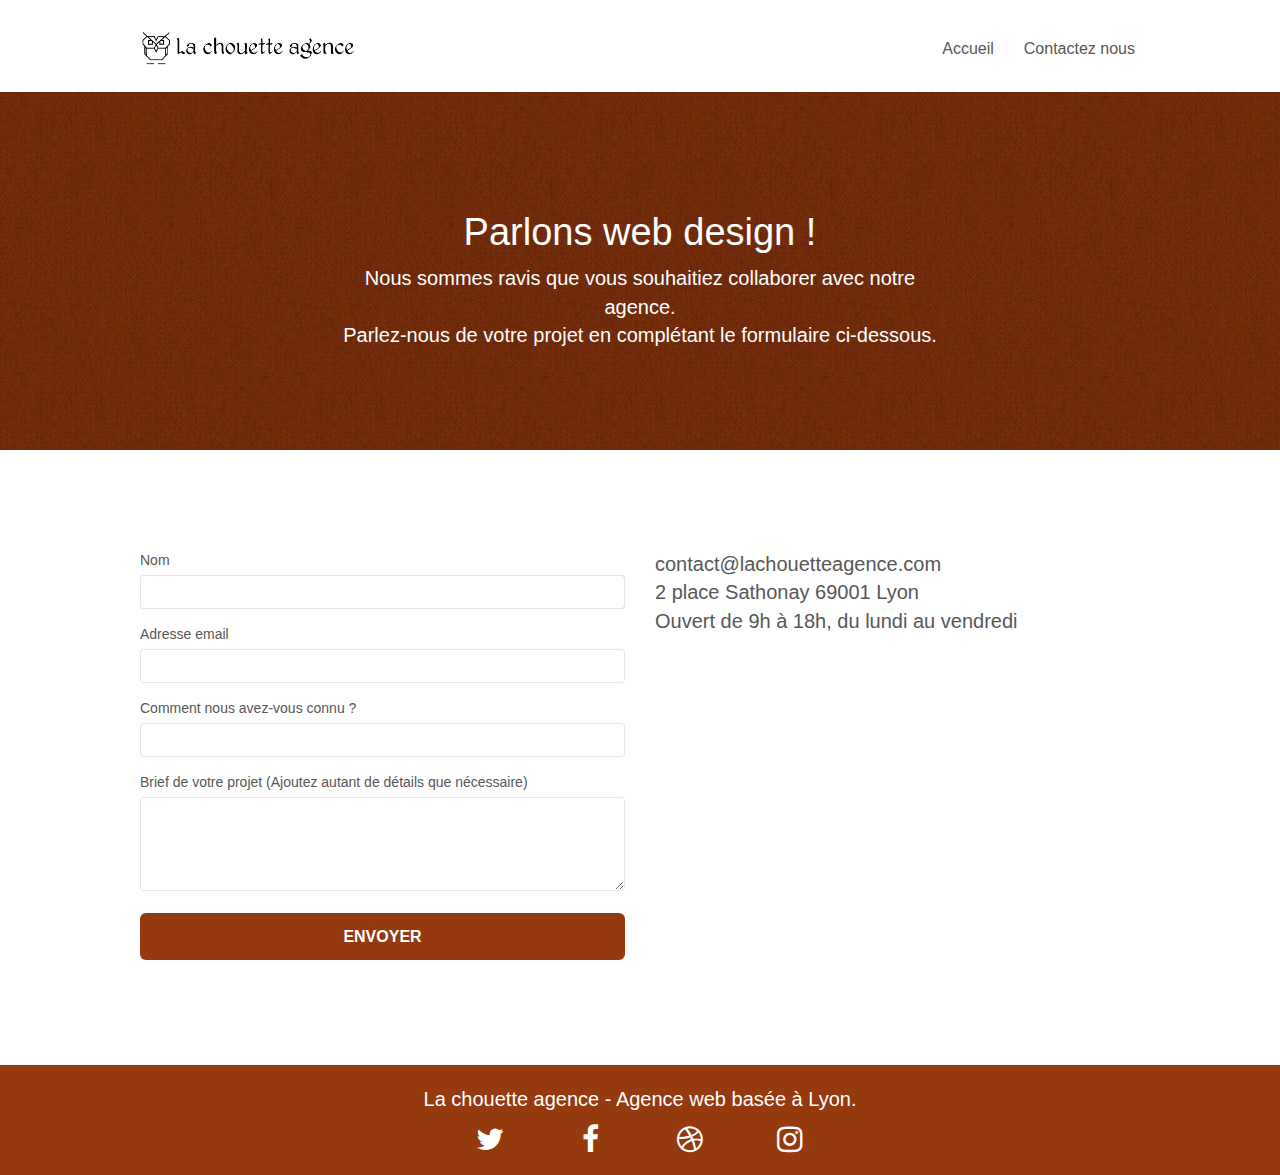
==== commit a3381996: "correction contraste" ====
--- a/public/contact.html
+++ b/public/contact.html
@@ -1,4 +1,5 @@
 <!doctype html>
+
 <html lang="fr">
 	<head>
 
@@ -62,7 +63,7 @@
 				<h1 class="text-center hero-bloc-text">
 					Parlons web design !
 				</h1>
-				<p class="text-center mg-lg tight-width-whitespace">
+				<p class="text-center mg-lg tight-width-whitespace white">
 					Nous sommes ravis que vous souhaitiez collaborer avec notre agence.<br>
 					Parlez-nous de votre projet en complétant le formulaire ci-dessous.
 				</p>
--- a/public/style.css
+++ b/public/style.css
@@ -1 +1 @@
-body{margin:0;padding:0;background:#FFF;overflow-x:hidden;-webkit-font-smoothing:antialiased;-moz-osx-font-smoothing:grayscale}a,button{transition:all .3s ease-in-out;outline:none!important}a:hover{text-decoration:none;cursor:pointer}#page-loading-blocs-notifaction{position:fixed;top:0;bottom:0;width:100%;z-index:100000;background:#FFF url(img/pageload-spinner.gif) no-repeat center center}.bloc{width:100%;clear:both;background:50% 50% no-repeat;padding:0 50px;-webkit-background-size:cover;-moz-background-size:cover;-o-background-size:cover;background-size:cover;position:relative}.bloc .container{padding-left:0;padding-right:0}.bloc-lg{padding:100px 50px}.bloc-md{padding:50px}.bloc-sm{padding:20px 50px}.bg-center,.bg-l-edge,.bg-r-edge,.bg-t-edge,.bg-b-edge,.bg-tl-edge,.bg-bl-edge,.bg-tr-edge,.bg-br-edge,.bg-repeat{-webkit-background-size:auto!important;-moz-background-size:auto!important;-o-background-size:auto!important;background-size:auto!important}.bg-repeat{background:repeat}.bg-t-edge{background:top no-repeat}.bloc-bg-texture::before{content:"";background-size:2px 2px;position:absolute;top:0;bottom:0;left:0;right:0}.texture-paper::before{background:url(img/texture-paper.png);background-size:280px 280px}.b-parallax{background-attachment:fixed}.d-bloc{color:rgba(255,255,255,.7)}.d-bloc button:hover{color:rgba(255,255,255,.9)}.d-bloc .icon-round,.d-bloc .icon-square,.d-bloc .icon-rounded,.d-bloc .icon-semi-rounded-a,.d-bloc .icon-semi-rounded-b{border-color:rgba(255,255,255,.9)}.d-bloc .divider-h span{border-color:rgba(255,255,255,.2)}.d-bloc .a-btn,.d-bloc .navbar a,.d-bloc .navbar-brand,.d-bloc a .icon-sm,.d-bloc a .icon-md,.d-bloc a .icon-lg,.d-bloc a .icon-xl,.d-bloc h1 a,.d-bloc h2 a,.d-bloc h3 a,.d-bloc h4 a,.d-bloc h5 a,.d-bloc h6 a,.d-bloc p a{color:rgba(255,255,255,.6)}.d-bloc .a-btn:hover,.d-bloc .navbar a:hover,.d-bloc .navbar-brand:hover,.d-bloc a:hover .icon-sm,.d-bloc a:hover .icon-md,.d-bloc a:hover .icon-lg,.d-bloc a:hover .icon-xl,.d-bloc h1 a:hover,.d-bloc h2 a:hover,.d-bloc h3 a:hover,.d-bloc h4 a:hover,.d-bloc h5 a:hover,.d-bloc h6 a:hover,.d-bloc p a:hover{color:rgba(255,255,255,1)}.d-bloc .navbar-toggle .icon-bar{background:rgba(255,255,255,1)}.d-bloc .btn-wire,.d-bloc .btn-wire:hover{color:rgba(255,255,255,1);border-color:rgba(255,255,255,1)}.d-bloc .panel{color:rgba(0,0,0,.5)}.d-bloc .panel button:hover{color:rgba(0,0,0,.7)}.d-bloc .panel icon{border-color:rgba(0,0,0,.7)}.d-bloc .panel .divider-h span{border-color:rgba(0,0,0,.1)}.d-bloc .panel .a-btn{color:rgba(0,0,0,.6)}.d-bloc .panel .a-btn:hover{color:rgba(0,0,0,1)}.d-bloc .panel .btn-wire,.d-bloc .panel .btn-wire:hover{color:rgba(0,0,0,.7);border-color:rgba(0,0,0,.3)}.d-bloc .panel,.l-bloc{color:rgba(0,0,0,.5)}.d-bloc .panel button:hover,.l-bloc button:hover{color:rgba(0,0,0,.7)}.l-bloc .icon-round,.l-bloc .icon-square,.l-bloc .icon-rounded,.l-bloc .icon-semi-rounded-a,.l-bloc .icon-semi-rounded-b{border-color:rgba(0,0,0,.7)}.d-bloc .panel .divider-h span,.l-bloc .divider-h span{border-color:rgba(0,0,0,.1)}.d-bloc .panel .a-btn,.l-bloc .a-btn,.l-bloc .navbar a,.l-bloc .navbar-brand,.l-bloc a .icon-sm,.l-bloc a .icon-md,.l-bloc a .icon-lg,.l-bloc a .icon-xl,.l-bloc h1 a,.l-bloc h2 a,.l-bloc h3 a,.l-bloc h4 a,.l-bloc h5 a,.l-bloc h6 a,.l-bloc p a{color:rgba(0,0,0,.6)}.d-bloc .panel .a-btn:hover,.l-bloc .a-btn:hover,.l-bloc .navbar a:hover,.l-bloc .navbar-brand:hover,.l-bloc a:hover .icon-sm,.l-bloc a:hover .icon-md,.l-bloc a:hover .icon-lg,.l-bloc a:hover .icon-xl,.l-bloc h1 a:hover,.l-bloc h2 a:hover,.l-bloc h3 a:hover,.l-bloc h4 a:hover,.l-bloc h5 a:hover,.l-bloc h6 a:hover,.l-bloc p a:hover{color:rgba(0,0,0,1)}.l-bloc .navbar-toggle .icon-bar{color:rgba(0,0,0,.6)}.d-bloc .panel .btn-wire,.d-bloc .panel .btn-wire:hover,.l-bloc .btn-wire,.l-bloc .btn-wire:hover{color:rgba(0,0,0,.7);border-color:rgba(0,0,0,.3)}.voffset{margin-top:30px}.voffset-lg{margin-top:80px}.row-no-gutters{margin-right:0;margin-left:0}.row.row-no-gutters>[class^="col-"],.row.row-no-gutters>[class*=" col-"]{padding-right:0;padding-left:0}#bloc-1-hero h1{font-size:32px}.navbar{margin-bottom:0;z-index:1}.navbar-brand{height:auto;padding:3px 15px;font-size:25px;font-weight:400;font-weight:600;line-height:44px}.navbar-brand img{max-height:200px;margin:0 5px 0 0;display:inline}.navbar-brand img[src$=svg]{min-width:100px}.nav-center .navbar-brand img{margin:0}.navbar .nav{padding-top:2px;margin-right:-16px;float:right;z-index:1}.nav>li{float:left;margin-top:4px;font-size:16px}.navbar-nav .open .dropdown-menu>li>a{text-align:inherit}.nav>li a:hover,.nav>li a:focus{background:transparent}.navbar-toggle{margin:10px 10px 0 0;border:0}.navbar-toggle:hover{background:transparent!important}.navbar-toggle .icon-bar{background-color:rgba(0,0,0,.5);width:26px}.nav-invert .navbar .nav{float:left}.nav-invert .navbar-header,.nav-invert .navbar-brand{float:right;position:relative;z-index:2}@media (min-width:768px){.site-navigation{position:absolute;top:50%;right:20px;transform:translate(0,-50%);-webkit-transform:translateY(-50%)}.nav>li .dropdown-menu a,.nav>li .dropdown-menu a:hover{color:#484848}.nav-invert .site-navigation{left:0;right:0}.nav-center{text-align:center}.nav-center .navbar-header{width:100%}.nav-center .navbar-header,.nav-center .navbar-brand,.nav-center .nav>li{float:none;display:inline-block}.nav-center .site-navigation{position:relative;width:100%;right:0;margin-right:0;margin-top:20px}.nav-center.mini-nav .navbar-toggle{float:none;margin:10px auto 0}}.nav>li>.dropdown a{background:none!important;display:block;padding:14px 15px}nav .caret{margin:0 5px}.dropdown-menu .dropdown-menu{top:-8px;left:100%}.dropdown-menu .dropmenu-flow-right{top:100%;left:0;margin-left:-1px;border-top-left-radius:0;border-top-right-radius:0}.dropdown-menu .dropdown span{border:4px solid #000;border-top-color:transparent;border-right-color:transparent;border-bottom-color:transparent;margin:6px -5px 0 0!important;float:right}.mg-md{margin-top:10px;margin-bottom:20px}.mg-lg{margin-top:10px;margin-bottom:40px}.btn{margin:0 5px 5px 0}.btn.pull-right{margin:0 0 5px 5px}.btn-d,.btn-d:hover,.btn-d:focus{color:#FFF;background:rgba(0,0,0,.3)}button{outline:none!important}.btn-rd{border-radius:40px}.btn-clean{border:1px solid rgba(0,0,0,.08);border-bottom-color:rgba(0,0,0,.1);text-shadow:0 1px 0 rgba(0,0,1,.1);box-shadow:0 1px 3px rgba(0,0,1,.25),inset 0 1px 0 0 rgba(255,255,255,.15)}.icon-md{font-size:30px!important}.icon-lg{font-size:60px!important}.sm-shadow{text-shadow:0 1px 2px rgba(0,0,0,.3)}.panel-sq,.panel-sq .panel-heading,.panel-sq .panel-footer{border-radius:0}.panel-rd{border-radius:30px}.panel-rd .panel-heading{border-radius:29px 29px 0 0}.panel-rd .panel-footer{border-radius:0 0 29px 29px}.form-control{border-color:rgba(0,0,0,.1);box-shadow:none}.scrollToTop{width:40px;height:40px;position:fixed;bottom:20px;right:20px;opacity:0;z-index:500;transition:all .3s ease-in-out}.scrollToTop span{margin-top:6px}.showScrollTop{font-size:14px;opacity:1}a[data-lightbox]{position:relative;display:block;text-align:center}a[data-lightbox]:hover::before{content:"+";font-family:"HelveticaNeue-Light","Helvetica Neue Light","Helvetica Neue",Helvetica,Arial;font-size:32px;width:50px;height:50px;margin-left:-25px;border-radius:50%;background:rgba(0,0,0,.6);color:#FFF;font-weight:100;z-index:1;position:absolute;top:50%;transform:translateY(-50%);-webkit-transform:translateY(-50%)}a[data-lightbox]:hover img{opacity:.6;-webkit-animation-fill-mode:none;animation-fill-mode:none}#lightbox-modal{display:flex;align-items:center}#lightbox-modal .modal-dialog{width:90%;max-width:900px;margin:0 auto 0}#lightbox-modal .modal-dialog img{max-height:90vh;margin:0 auto}.lightbox-caption{padding:20px;color:#FFF;background:rgba(0,0,0,.5);position:absolute;left:15px;right:15px;bottom:5px}.close-lightbox{color:#FFF;font-size:30px;position:absolute;top:20px;right:20px;z-index:20;background:rgba(0,0,0,.5);border:none;line-height:30px;padding:0 9px 5px;opacity:.3}.close-lightbox:hover,.next-lightbox:hover,.prev-lightbox:hover{opacity:1;color:#FFF}.next-lightbox,.prev-lightbox{font-size:20px;color:rgba(255,255,255,.9);background:rgba(0,0,0,.5);transition:all .2s ease-in-out;position:absolute;top:45%;z-index:1;opacity:.4}.next-lightbox{padding:6px 8px 1px 13px;right:25px}.prev-lightbox{padding:6px 13px 1px 10px;left:25px}.snapshot-lb .modal-body{padding-bottom:45px}.snapshot-lb .lightbox-caption{padding:0;color:rgba(0,0,0,.5);background:none}h1,h2,h3,h4,h5,h6,p,label,.btn,a{font-family:"helvetica";font-weight:400;color:#575757!important}.container{max-width:1000px}.hero-bloc-text{font-size:38px}.hero-bloc-text-sub{font-size:36px}.statement-bloc-text{line-height:26px;font-style:italic;font-size:20px;text-align:center;font-weight:lighter;max-width:520px;margin:auto auto auto auto}p{font-size:2rem}cite{font-size:2rem}.tight-width-whitespace{max-width:600px;margin:auto auto auto auto}.h1{font-size:20px;font-family:"Open Sans"}.cta-hero{margin-top:22px;color:#FFFFFF!important;text-transform:uppercase;padding:12px 28px 12px 28px;font-size:16px;font-weight:700}.social{max-width:400px;margin:auto auto auto auto}h2{font-size:22px;line-height:1.4em}h3{font-size:15px;text-transform:uppercase;font-weight:700;color:#333333!important}.med-width-whitespace{max-width:800px;margin:auto auto auto auto;box-shadow:0 0 0 #000}h1{color:#333333!important}h4{color:#333333!important}.icons{margin-bottom:14px;margin-top:24px}.white{color:#FFFFFF!important}.portfolio-thumb{margin-bottom:24px}.portfolio-row{margin-bottom:44px;margin-top:50px}.avatar{box-shadow:0 4px 9px rgba(0,0,0,.3)}.black-background{background-color:rgba(165,147,99,.7);padding:40px 40px 40px 40px}.bold-link{font-weight:900;text-decoration:underline!important}.bgc-white{background-color:#FFF}.bgc-dark-slate-blue{background-color:#364577}.bgc-atomic-tangerine{background-color:#F3976C}.tc-white{color:#F3976C!important}.btn-atomic-tangerine{background:#F3976C;color:#FFFFFF!important}.btn-atomic-tangerine:hover{background:#c27956!important;color:#FFFFFF!important}.ltc-white{color:#FFFFFF!important}.ltc-white:hover{color:#cccccc!important}.ltc-atomic-tangerine{color:#F3976C!important}.ltc-atomic-tangerine:hover{color:#c27956!important}.icon-dark-slate-blue{color:#364577!important;border-color:#364577!important}.bg-dots-bg{background-image:url(img/dots-bg.png)}.bg-lines-h2-bg{background-image:url(img/lines-h2-bg.png)}.bg-banniere{background-image:url(img/la-chouette-agence-banniere.png)}.bg-presentation{background-image:url(img/image-de-presentation.png)}@media (max-width:1024px){.bloc{padding-left:20px;padding-right:20px}.bloc.full-width-bloc,.bloc-tile-2.full-width-bloc .container,.bloc-tile-3.full-width-bloc .container,.bloc-tile-4.full-width-bloc .container{padding-left:0;padding-right:0}}@media (max-width:992px) and (min-width:768px){.navbar .nav{max-width:80%}.nav-center.navbar .nav{max-width:100%}}@media only screen and (min-device-width:768px) and (max-device-width:1024px) and (orientation:landscape){.b-parallax{background-attachment:scroll}}@media only screen and (min-device-width:1024px) and (max-device-width:1366px) and (-webkit-min-device-pixel-ratio:1.5){.b-parallax{background-attachment:scroll}}@media (max-width:991px){.container{width:100%}.b-parallax{background-attachment:scroll}.page-container,#hero-bloc{overflow-x:hidden;position:relative}.bloc{padding-left:constant(safe-area-inset-left);padding-right:constant(safe-area-inset-right)}.bloc-group,.bloc-group .bloc{display:block;width:100%}.bloc-fill-screen .fill-bloc-top-edge,.bloc-fill-screen .fill-bloc-bottom-edge{padding:0 20px;padding-left:constant(safe-area-inset-left);padding-right:constant(safe-area-inset-right)}}@media (max-width:767px){.page-container{overflow-x:hidden;position:relative}h1,h2,h3,h4,h5,h6,p,#disqus_thread{padding-left:10px!important;padding-right:10px!important}.b-parallax{background-attachment:scroll}.navbar .nav{padding-top:0;border-top:1px solid rgba(0,0,0,.2);float:none!important}.navbar.row{margin-left:0;margin-right:0}.site-navigation{position:inherit;transform:none;-webkit-transform:none;-ms-transform:none}.nav>li{margin-top:0;border-bottom:1px solid rgba(0,0,0,.1);background:rgba(0,0,0,.05);text-align:left;padding-left:15px;width:100%}.nav>li:hover{background:rgba(0,0,0,.08)}.dropdown .dropdown a .caret{float:none;margin:5px 0 0 10px!important;border:4px solid #000;border-bottom-color:transparent;border-right-color:transparent;border-left-color:transparent}#hero-bloc .navbar .nav{background:rgba(0,0,0,.8)}#hero-bloc .navbar .nav a{color:rgba(255,255,255,.6)}.hero{padding:50px 0}.hero-nav{left:-1px;right:-1px}.navbar-collapse{padding:0;overflow-x:hidden;-webkit-box-shadow:none;box-shadow:none}.navbar-brand img{max-height:40px;width:auto}.nav-invert .navbar-header{float:none;width:100%}.nav-invert .navbar-toggle{float:left;margin-left:10px}.bloc{padding-left:0;padding-right:0}.bloc-xxl,.bloc-xl,.bloc-lg{padding:40px 0}.bloc-sm,.bloc-md{padding-left:0;padding-right:0}.bloc-tile-2 .container,.bloc-tile-3 .container,.bloc-tile-4 .container,.bloc-fill-screen .fill-bloc-top-edge,.bloc-fill-screen .fill-bloc-bottom-edge{padding-left:0;padding-right:0}.a-block{padding:0 10px}.btn-dwn{display:none}.voffset{margin-top:5px}.voffset-md{margin-top:20px}.voffset-lg{margin-top:30px}form{padding:5px}.close-lightbox{display:inline-block}.blocsapp-device-iphone5{background-size:216px 425px;padding-top:60px;width:216px;height:425px}.blocsapp-device-iphone5 img{width:180px;height:320px}}@media (max-width:400px){.bloc{padding-left:0;padding-right:0}}@media (max-width:767px){.bloc-mob-center-text{text-align:center}}+body{margin:0;padding:0;background:#FFF;overflow-x:hidden;-webkit-font-smoothing:antialiased;-moz-osx-font-smoothing:grayscale}a,button{transition:all .3s ease-in-out;outline:none!important}a:hover{text-decoration:none;cursor:pointer}#page-loading-blocs-notifaction{position:fixed;top:0;bottom:0;width:100%;z-index:100000;background:#FFF url(img/pageload-spinner.gif) no-repeat center center}.bloc{width:100%;clear:both;background:50% 50% no-repeat;padding:0 50px;-webkit-background-size:cover;-moz-background-size:cover;-o-background-size:cover;background-size:cover;position:relative}.bloc .container{padding-left:0;padding-right:0}.bloc-lg{padding:100px 50px}.bloc-md{padding:50px}.bloc-sm{padding:20px 50px}.bg-center,.bg-l-edge,.bg-r-edge,.bg-t-edge,.bg-b-edge,.bg-tl-edge,.bg-bl-edge,.bg-tr-edge,.bg-br-edge,.bg-repeat{-webkit-background-size:auto!important;-moz-background-size:auto!important;-o-background-size:auto!important;background-size:auto!important}.bg-repeat{background:repeat}.bg-t-edge{background:top no-repeat}.bloc-bg-texture::before{content:"";background-size:2px 2px;position:absolute;top:0;bottom:0;left:0;right:0}.texture-paper::before{background:url(img/texture-paper.png);background-size:280px 280px}.b-parallax{background-attachment:fixed}.d-bloc{color:rgba(255,255,255,.7)}.d-bloc button:hover{color:rgba(255,255,255,.9)}.d-bloc .icon-round,.d-bloc .icon-square,.d-bloc .icon-rounded,.d-bloc .icon-semi-rounded-a,.d-bloc .icon-semi-rounded-b{border-color:rgba(255,255,255,.9)}.d-bloc .divider-h span{border-color:rgba(255,255,255,.2)}.d-bloc .a-btn,.d-bloc .navbar a,.d-bloc .navbar-brand,.d-bloc a .icon-sm,.d-bloc a .icon-md,.d-bloc a .icon-lg,.d-bloc a .icon-xl,.d-bloc h1 a,.d-bloc h2 a,.d-bloc h3 a,.d-bloc h4 a,.d-bloc h5 a,.d-bloc h6 a,.d-bloc p a{color:white}.d-bloc .a-btn:hover,.d-bloc .navbar a:hover,.d-bloc .navbar-brand:hover,.d-bloc a:hover .icon-sm,.d-bloc a:hover .icon-md,.d-bloc a:hover .icon-lg,.d-bloc a:hover .icon-xl,.d-bloc h1 a:hover,.d-bloc h2 a:hover,.d-bloc h3 a:hover,.d-bloc h4 a:hover,.d-bloc h5 a:hover,.d-bloc h6 a:hover,.d-bloc p a:hover{color:rgba(255,255,255,1)}.d-bloc .navbar-toggle .icon-bar{background:rgba(255,255,255,1)}.d-bloc .btn-wire,.d-bloc .btn-wire:hover{color:rgba(255,255,255,1);border-color:rgba(255,255,255,1)}.d-bloc .panel{color:rgba(0,0,0,.5)}.d-bloc .panel button:hover{color:rgba(0,0,0,.7)}.d-bloc .panel icon{border-color:rgba(0,0,0,.7)}.d-bloc .panel .divider-h span{border-color:rgba(0,0,0,.1)}.d-bloc .panel .a-btn{color:rgba(0,0,0,.6)}.d-bloc .panel .a-btn:hover{color:rgba(0,0,0,1)}.d-bloc .panel .btn-wire,.d-bloc .panel .btn-wire:hover{color:rgba(0,0,0,.7);border-color:rgba(0,0,0,.3)}.d-bloc .panel,.l-bloc{color:rgba(0,0,0,.5)}.d-bloc .panel button:hover,.l-bloc button:hover{color:rgba(0,0,0,.7)}.l-bloc .icon-round,.l-bloc .icon-square,.l-bloc .icon-rounded,.l-bloc .icon-semi-rounded-a,.l-bloc .icon-semi-rounded-b{border-color:rgba(0,0,0,.7)}.d-bloc .panel .divider-h span,.l-bloc .divider-h span{border-color:rgba(0,0,0,.1)}.d-bloc .panel .a-btn,.l-bloc .a-btn,.l-bloc .navbar a,.l-bloc .navbar-brand,.l-bloc a .icon-sm,.l-bloc a .icon-md,.l-bloc a .icon-lg,.l-bloc a .icon-xl,.l-bloc h1 a,.l-bloc h2 a,.l-bloc h3 a,.l-bloc h4 a,.l-bloc h5 a,.l-bloc h6 a,.l-bloc p a{color:rgba(0,0,0,.6)}.d-bloc .panel .a-btn:hover,.l-bloc .a-btn:hover,.l-bloc .navbar a:hover,.l-bloc .navbar-brand:hover,.l-bloc a:hover .icon-sm,.l-bloc a:hover .icon-md,.l-bloc a:hover .icon-lg,.l-bloc a:hover .icon-xl,.l-bloc h1 a:hover,.l-bloc h2 a:hover,.l-bloc h3 a:hover,.l-bloc h4 a:hover,.l-bloc h5 a:hover,.l-bloc h6 a:hover,.l-bloc p a:hover{color:rgba(0,0,0,1)}.l-bloc .navbar-toggle .icon-bar{color:rgba(0,0,0,.6)}.d-bloc .panel .btn-wire,.d-bloc .panel .btn-wire:hover,.l-bloc .btn-wire,.l-bloc .btn-wire:hover{color:rgba(0,0,0,.7);border-color:rgba(0,0,0,.3)}.voffset{margin-top:30px}.voffset-lg{margin-top:80px}.row-no-gutters{margin-right:0;margin-left:0}.row.row-no-gutters>[class^="col-"],.row.row-no-gutters>[class*=" col-"]{padding-right:0;padding-left:0}#bloc-1-hero h1{font-size:32px}.navbar{margin-bottom:0;z-index:1}.navbar-brand{height:auto;padding:3px 15px;font-size:25px;font-weight:400;font-weight:600;line-height:44px}.navbar-brand img{max-height:200px;margin:0 5px 0 0;display:inline}.navbar-brand img[src$=svg]{min-width:100px}.nav-center .navbar-brand img{margin:0}.navbar .nav{padding-top:2px;margin-right:-16px;float:right;z-index:1}.nav>li{float:left;margin-top:4px;font-size:16px}.navbar-nav .open .dropdown-menu>li>a{text-align:inherit}.nav>li a:hover,.nav>li a:focus{background:transparent}.navbar-toggle{margin:10px 10px 0 0;border:0}.navbar-toggle:hover{background:transparent!important}.navbar-toggle .icon-bar{background-color:rgba(0,0,0,.5);width:26px}.nav-invert .navbar .nav{float:left}.nav-invert .navbar-header,.nav-invert .navbar-brand{float:right;position:relative;z-index:2}@media (min-width:768px){.site-navigation{position:absolute;top:50%;right:20px;transform:translate(0,-50%);-webkit-transform:translateY(-50%)}.nav>li .dropdown-menu a,.nav>li .dropdown-menu a:hover{color:#484848}.nav-invert .site-navigation{left:0;right:0}.nav-center{text-align:center}.nav-center .navbar-header{width:100%}.nav-center .navbar-header,.nav-center .navbar-brand,.nav-center .nav>li{float:none;display:inline-block}.nav-center .site-navigation{position:relative;width:100%;right:0;margin-right:0;margin-top:20px}.nav-center.mini-nav .navbar-toggle{float:none;margin:10px auto 0}}.nav>li>.dropdown a{background:none!important;display:block;padding:14px 15px}nav .caret{margin:0 5px}.dropdown-menu .dropdown-menu{top:-8px;left:100%}.dropdown-menu .dropmenu-flow-right{top:100%;left:0;margin-left:-1px;border-top-left-radius:0;border-top-right-radius:0}.dropdown-menu .dropdown span{border:4px solid #000;border-top-color:transparent;border-right-color:transparent;border-bottom-color:transparent;margin:6px -5px 0 0!important;float:right}.mg-md{margin-top:10px;margin-bottom:20px}.mg-lg{margin-top:10px;margin-bottom:40px}.btn{margin:0 5px 5px 0}.btn.pull-right{margin:0 0 5px 5px}.btn-d,.btn-d:hover,.btn-d:focus{color:#FFF;background:rgba(0,0,0,.3)}button{outline:none!important}.btn-rd{border-radius:40px}.btn-clean{border:1px solid rgba(0,0,0,.08);border-bottom-color:rgba(0,0,0,.1);text-shadow:0 1px 0 rgba(0,0,1,.1);box-shadow:0 1px 3px rgba(0,0,1,.25),inset 0 1px 0 0 rgba(255,255,255,.15)}.icon-md{font-size:30px!important}.icon-lg{font-size:60px!important}.sm-shadow{text-shadow:0 1px 2px rgba(0,0,0,.3)}.panel-sq,.panel-sq .panel-heading,.panel-sq .panel-footer{border-radius:0}.panel-rd{border-radius:30px}.panel-rd .panel-heading{border-radius:29px 29px 0 0}.panel-rd .panel-footer{border-radius:0 0 29px 29px}.form-control{border-color:rgba(0,0,0,.1);box-shadow:none}.scrollToTop{width:40px;height:40px;position:fixed;bottom:20px;right:20px;opacity:0;z-index:500;transition:all .3s ease-in-out}.scrollToTop span{margin-top:6px}.showScrollTop{font-size:14px;opacity:1}a[data-lightbox]{position:relative;display:block;text-align:center}a[data-lightbox]:hover::before{content:"+";font-family:"HelveticaNeue-Light","Helvetica Neue Light","Helvetica Neue",Helvetica,Arial;font-size:32px;width:50px;height:50px;margin-left:-25px;border-radius:50%;background:rgba(0,0,0,.6);color:#FFF;font-weight:100;z-index:1;position:absolute;top:50%;transform:translateY(-50%);-webkit-transform:translateY(-50%)}a[data-lightbox]:hover img{opacity:.6;-webkit-animation-fill-mode:none;animation-fill-mode:none}#lightbox-modal{display:flex;align-items:center}#lightbox-modal .modal-dialog{width:90%;max-width:900px;margin:0 auto 0}#lightbox-modal .modal-dialog img{max-height:90vh;margin:0 auto}.lightbox-caption{padding:20px;color:#FFF;background:rgba(0,0,0,.5);position:absolute;left:15px;right:15px;bottom:5px}.close-lightbox{color:#FFF;font-size:30px;position:absolute;top:20px;right:20px;z-index:20;background:rgba(0,0,0,.5);border:none;line-height:30px;padding:0 9px 5px;opacity:.3}.close-lightbox:hover,.next-lightbox:hover,.prev-lightbox:hover{opacity:1;color:#FFF}.next-lightbox,.prev-lightbox{font-size:20px;color:rgba(255,255,255,.9);background:rgba(0,0,0,.5);transition:all .2s ease-in-out;position:absolute;top:45%;z-index:1;opacity:.4}.next-lightbox{padding:6px 8px 1px 13px;right:25px}.prev-lightbox{padding:6px 13px 1px 10px;left:25px}.snapshot-lb .modal-body{padding-bottom:45px}.snapshot-lb .lightbox-caption{padding:0;color:rgba(0,0,0,.5);background:none}h1,h2,h3,h4,h5,h6,p,label,.btn,a{font-family:"helvetica";font-weight:400;color:#575757!important}.container{max-width:1000px}.hero-bloc-text{font-size:38px}.hero-bloc-text-sub{font-size:36px}.statement-bloc-text{line-height:26px;font-style:italic;font-size:20px;text-align:center;font-weight:lighter;max-width:520px;margin:auto auto auto auto}p{font-size:2rem}cite{font-size:2rem}.tight-width-whitespace{max-width:600px;margin:auto auto auto auto}.h1{font-size:20px;font-family:"Open Sans"}.cta-hero{margin-top:22px;color:#FFFFFF!important;text-transform:uppercase;padding:12px 28px 12px 28px;font-size:16px;font-weight:700}.social{max-width:400px;margin:auto auto auto auto}h2{font-size:22px;line-height:1.4em}h3{font-size:15px;text-transform:uppercase;font-weight:700;color:#575757!important}.med-width-whitespace{max-width:800px;margin:auto auto auto auto;box-shadow:0 0 0 #000}h1{color:#FFFFFF!important}h4{color:#FFFFFF!important}.icons{margin-bottom:14px;margin-top:24px}.white{color:#FFFFFF!important}.portfolio-thumb{margin-bottom:24px}.portfolio-row{margin-bottom:44px;margin-top:50px}.avatar{box-shadow:0 4px 9px rgba(0,0,0,.3)}.black-background{background-color:rgba(165,147,99,.7);padding:40px 40px 40px 40px}.bold-link{font-weight:900;text-decoration:underline!important}.bgc-white{background-color:#FFF}.bgc-dark-slate-blue{background-color:#364577}.bgc-atomic-tangerine{background-color:#95390F}.tc-white{color:#95390F!important}.btn-atomic-tangerine{background:#95390F;color:#FFFFFF!important}.btn-atomic-tangerine:hover{background:#c27956!important;color:#FFFFFF!important}.ltc-white{color:#FFFFFF!important}.ltc-white:hover{color:#cccccc!important}.ltc-atomic-tangerine{color:#95390F!important}.ltc-atomic-tangerine:hover{color:#c27956!important}.icon-dark-slate-blue{color:#364577!important;border-color:#364577!important}.bg-dots-bg{background-image:url(img/dots-bg.png)}.bg-lines-h2-bg{background-image:url(img/lines-h2-bg.png)}.bg-banniere{background-image:url(img/la-chouette-agence-banniere.png)}.bg-presentation{background-image:url(img/image-de-presentation.png)}@media (max-width:1024px){.bloc{padding-left:20px;padding-right:20px}.bloc.full-width-bloc,.bloc-tile-2.full-width-bloc .container,.bloc-tile-3.full-width-bloc .container,.bloc-tile-4.full-width-bloc .container{padding-left:0;padding-right:0}}@media (max-width:992px) and (min-width:768px){.navbar .nav{max-width:80%}.nav-center.navbar .nav{max-width:100%}}@media only screen and (min-device-width:768px) and (max-device-width:1024px) and (orientation:landscape){.b-parallax{background-attachment:scroll}}@media only screen and (min-device-width:1024px) and (max-device-width:1366px) and (-webkit-min-device-pixel-ratio:1.5){.b-parallax{background-attachment:scroll}}@media (max-width:991px){.container{width:100%}.b-parallax{background-attachment:scroll}.page-container,#hero-bloc{overflow-x:hidden;position:relative}.bloc{padding-left:constant(safe-area-inset-left);padding-right:constant(safe-area-inset-right)}.bloc-group,.bloc-group .bloc{display:block;width:100%}.bloc-fill-screen .fill-bloc-top-edge,.bloc-fill-screen .fill-bloc-bottom-edge{padding:0 20px;padding-left:constant(safe-area-inset-left);padding-right:constant(safe-area-inset-right)}}@media (max-width:767px){.page-container{overflow-x:hidden;position:relative}h1,h2,h3,h4,h5,h6,p,#disqus_thread{padding-left:10px!important;padding-right:10px!important}.b-parallax{background-attachment:scroll}.navbar .nav{padding-top:0;border-top:1px solid rgba(0,0,0,.2);float:none!important}.navbar.row{margin-left:0;margin-right:0}.site-navigation{position:inherit;transform:none;-webkit-transform:none;-ms-transform:none}.nav>li{margin-top:0;border-bottom:1px solid rgba(0,0,0,.1);background:rgba(0,0,0,.05);text-align:left;padding-left:15px;width:100%}.nav>li:hover{background:rgba(0,0,0,.08)}.dropdown .dropdown a .caret{float:none;margin:5px 0 0 10px!important;border:4px solid #000;border-bottom-color:transparent;border-right-color:transparent;border-left-color:transparent}#hero-bloc .navbar .nav{background:rgba(0,0,0,.8)}#hero-bloc .navbar .nav a{color:rgba(255,255,255,.6)}.hero{padding:50px 0}.hero-nav{left:-1px;right:-1px}.navbar-collapse{padding:0;overflow-x:hidden;-webkit-box-shadow:none;box-shadow:none}.navbar-brand img{max-height:40px;width:auto}.nav-invert .navbar-header{float:none;width:100%}.nav-invert .navbar-toggle{float:left;margin-left:10px}.bloc{padding-left:0;padding-right:0}.bloc-xxl,.bloc-xl,.bloc-lg{padding:40px 0}.bloc-sm,.bloc-md{padding-left:0;padding-right:0}.bloc-tile-2 .container,.bloc-tile-3 .container,.bloc-tile-4 .container,.bloc-fill-screen .fill-bloc-top-edge,.bloc-fill-screen .fill-bloc-bottom-edge{padding-left:0;padding-right:0}.a-block{padding:0 10px}.btn-dwn{display:none}.voffset{margin-top:5px}.voffset-md{margin-top:20px}.voffset-lg{margin-top:30px}form{padding:5px}.close-lightbox{display:inline-block}.blocsapp-device-iphone5{background-size:216px 425px;padding-top:60px;width:216px;height:425px}.blocsapp-device-iphone5 img{width:180px;height:320px}}@media (max-width:400px){.bloc{padding-left:0;padding-right:0}}@media (max-width:767px){.bloc-mob-center-text{text-align:center}}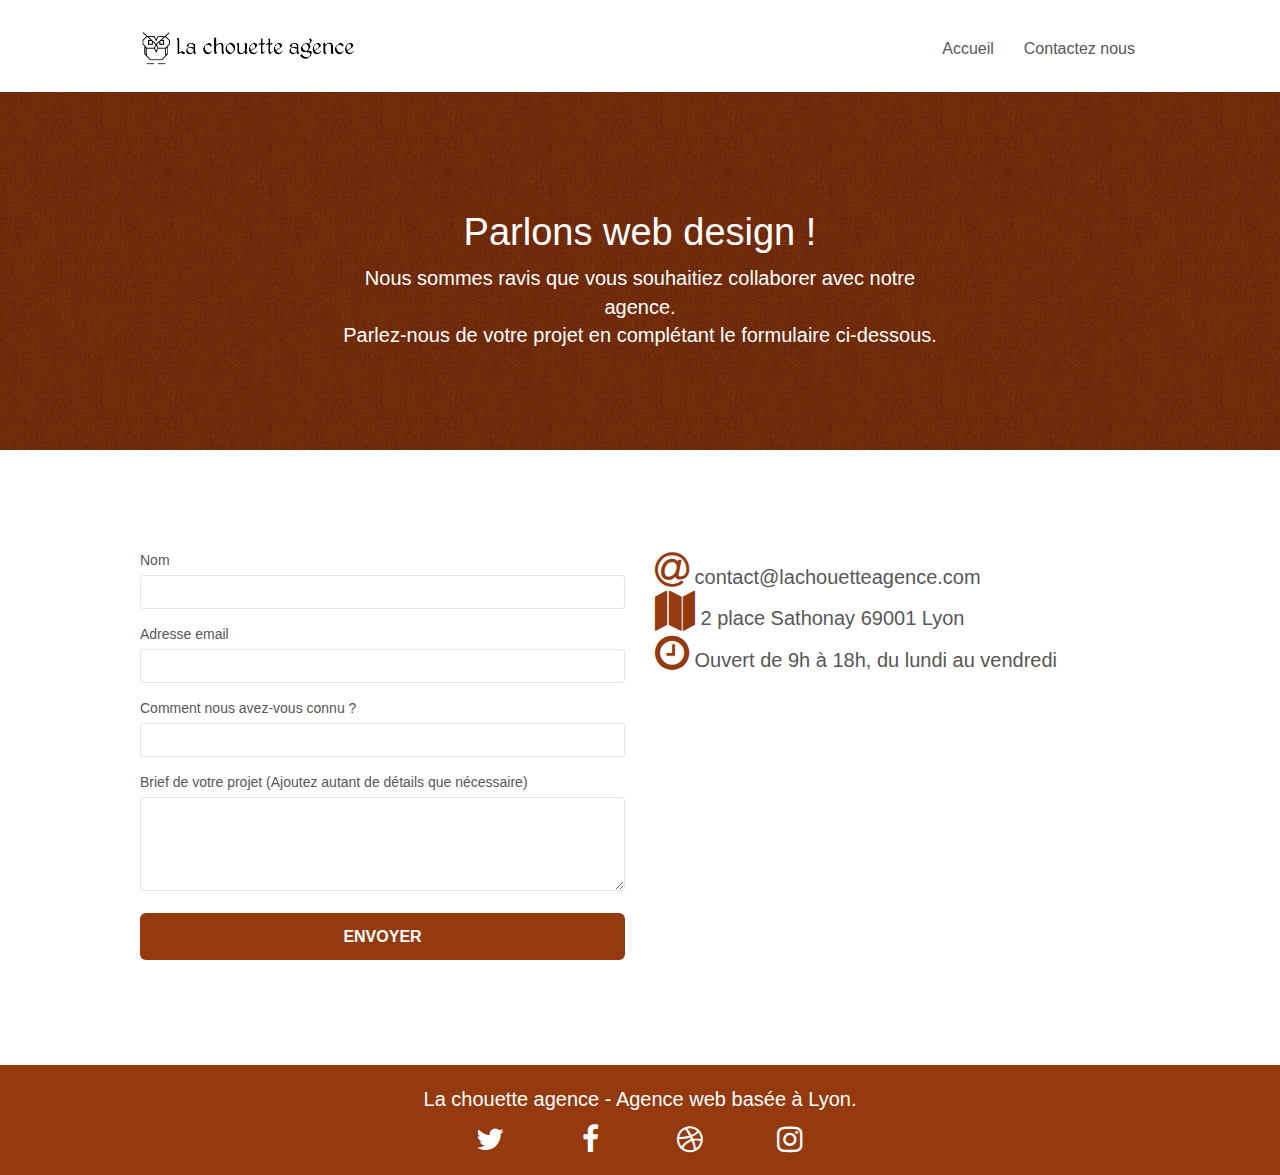
==== commit 9d0a8d5d: "ajout label + font-awesome" ====
--- a/public/contact.html
+++ b/public/contact.html
@@ -9,9 +9,9 @@
 		
 		<link rel="stylesheet" type="text/css" href="./css/bootstrap.css">
 		<link rel="stylesheet" type="text/css" href="style.css">
+		<link rel="stylesheet" type="text/css" href="./css/et-line.css">
 		<link rel="stylesheet" type="text/css" href="./css/font-awesome.css">
-		<link rel="stylesheet" type="text/css" href="./css/et-line.css">
-		
+
 		<script src="./js/jquery-2.1.0.js"></script>
 		<script src="./js/bootstrap.js"></script>
 		<script src="./js/blocs.js"></script>
@@ -80,27 +80,20 @@
 			<div class="col-sm-6">
 				<form id="form_1" novalidate success-msg="Your message has been sent." fail-msg="Sorry it seems that our mail server is not responding, Sorry for the inconvenience!">
 					<div class="form-group">
-						<label>
-							Nom
-						</label>
+						<label for="name">Nom</label>
 						<input id="name" class="form-control" required />
 					</div>
 					<div class="form-group">
-						<label>
-							Adresse email
-						</label>
+						<label for="email">Adresse email</label>
 						<input id="email" class="form-control" type="email" required />
 					</div>
 					<div class="form-group">
-						<label>
-							Comment nous avez-vous connu ?
-						</label>
-						<input class="form-control" type="email" required id="input_504" />
+						<label for="input_504">Comment nous avez-vous connu ?</label>
+						<input class="form-control" type="text" required id="input_504" />
 					</div>
 					<div class="form-group">
-						<label>
-							Brief de votre projet (Ajoutez autant de détails que nécessaire)<br>
-						</label><textarea id="message" class="form-control" rows="4" cols="50" required></textarea>
+						<label for="message">Brief de votre projet (Ajoutez autant de détails que nécessaire)<br></label>
+						<textarea id="message" class="form-control" rows="4" cols="50" required></textarea>
 					</div> 
 					<button class="bloc-button btn btn-lg btn-block cta-hero btn-atomic-tangerine" type="submit">
 						Envoyer
@@ -109,7 +102,9 @@
 			</div>
 			<div class="col-sm-6">
 				<p>
-					contact@lachouetteagence.com<br>2 place Sathonay 69001 Lyon<br>Ouvert de 9h à 18h, du lundi au vendredi<br>
+					<i class="fa fa-at fa-2x" style="color: #95390F;"></i> contact@lachouetteagence.com<br>
+					<i class="fa fa-map fa-2x" style="color: #95390F;"></i> 2 place Sathonay 69001 Lyon<br>
+					<i class="fa fa-clock-o fa-2x" style="color: #95390F;"></i> Ouvert de 9h à 18h, du lundi au vendredi<br>
 				</p>
 			</div>
 		</div>
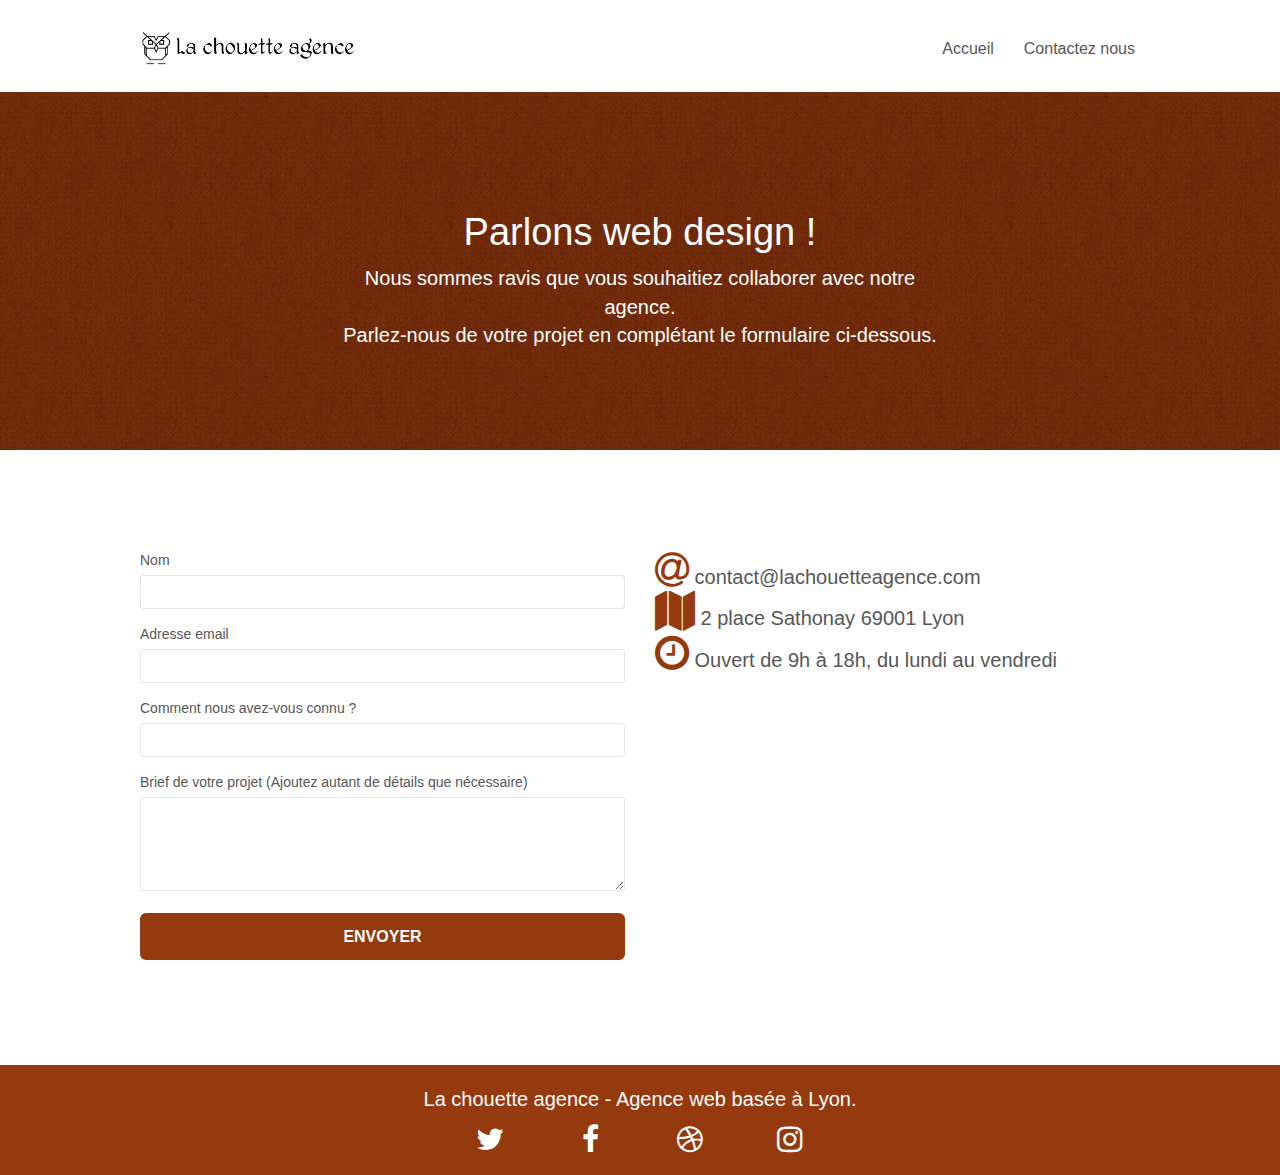
==== commit ee790fed: "png -> webp" ====
--- a/public/contact.html
+++ b/public/contact.html
@@ -34,7 +34,7 @@
 		<nav class="navbar row">
 			<div class="navbar-header">
 				<a class="navbar-brand" href="index.html">
-					<img src="img/la-chouette-agence.png" alt="Logo et nom de la chouette agence !" height="40" />
+					<img src="img/la-chouette-agence.webp" alt="Logo et nom de la chouette agence !" height="40" />
 				</a>
 				<button id="nav-toggle" type="button" class="ui-navbar-toggle navbar-toggle" data-toggle="collapse" data-target=".navbar-1">
 					<span class="sr-only">Toggle navigation</span><span class="icon-bar"></span><span class="icon-bar"></span><span class="icon-bar"></span>
--- a/public/style.css
+++ b/public/style.css
@@ -1 +1 @@
-body{margin:0;padding:0;background:#FFF;overflow-x:hidden;-webkit-font-smoothing:antialiased;-moz-osx-font-smoothing:grayscale}a,button{transition:all .3s ease-in-out;outline:none!important}a:hover{text-decoration:none;cursor:pointer}#page-loading-blocs-notifaction{position:fixed;top:0;bottom:0;width:100%;z-index:100000;background:#FFF url(img/pageload-spinner.gif) no-repeat center center}.bloc{width:100%;clear:both;background:50% 50% no-repeat;padding:0 50px;-webkit-background-size:cover;-moz-background-size:cover;-o-background-size:cover;background-size:cover;position:relative}.bloc .container{padding-left:0;padding-right:0}.bloc-lg{padding:100px 50px}.bloc-md{padding:50px}.bloc-sm{padding:20px 50px}.bg-center,.bg-l-edge,.bg-r-edge,.bg-t-edge,.bg-b-edge,.bg-tl-edge,.bg-bl-edge,.bg-tr-edge,.bg-br-edge,.bg-repeat{-webkit-background-size:auto!important;-moz-background-size:auto!important;-o-background-size:auto!important;background-size:auto!important}.bg-repeat{background:repeat}.bg-t-edge{background:top no-repeat}.bloc-bg-texture::before{content:"";background-size:2px 2px;position:absolute;top:0;bottom:0;left:0;right:0}.texture-paper::before{background:url(img/texture-paper.png);background-size:280px 280px}.b-parallax{background-attachment:fixed}.d-bloc{color:rgba(255,255,255,.7)}.d-bloc button:hover{color:rgba(255,255,255,.9)}.d-bloc .icon-round,.d-bloc .icon-square,.d-bloc .icon-rounded,.d-bloc .icon-semi-rounded-a,.d-bloc .icon-semi-rounded-b{border-color:rgba(255,255,255,.9)}.d-bloc .divider-h span{border-color:rgba(255,255,255,.2)}.d-bloc .a-btn,.d-bloc .navbar a,.d-bloc .navbar-brand,.d-bloc a .icon-sm,.d-bloc a .icon-md,.d-bloc a .icon-lg,.d-bloc a .icon-xl,.d-bloc h1 a,.d-bloc h2 a,.d-bloc h3 a,.d-bloc h4 a,.d-bloc h5 a,.d-bloc h6 a,.d-bloc p a{color:white}.d-bloc .a-btn:hover,.d-bloc .navbar a:hover,.d-bloc .navbar-brand:hover,.d-bloc a:hover .icon-sm,.d-bloc a:hover .icon-md,.d-bloc a:hover .icon-lg,.d-bloc a:hover .icon-xl,.d-bloc h1 a:hover,.d-bloc h2 a:hover,.d-bloc h3 a:hover,.d-bloc h4 a:hover,.d-bloc h5 a:hover,.d-bloc h6 a:hover,.d-bloc p a:hover{color:rgba(255,255,255,1)}.d-bloc .navbar-toggle .icon-bar{background:rgba(255,255,255,1)}.d-bloc .btn-wire,.d-bloc .btn-wire:hover{color:rgba(255,255,255,1);border-color:rgba(255,255,255,1)}.d-bloc .panel{color:rgba(0,0,0,.5)}.d-bloc .panel button:hover{color:rgba(0,0,0,.7)}.d-bloc .panel icon{border-color:rgba(0,0,0,.7)}.d-bloc .panel .divider-h span{border-color:rgba(0,0,0,.1)}.d-bloc .panel .a-btn{color:rgba(0,0,0,.6)}.d-bloc .panel .a-btn:hover{color:rgba(0,0,0,1)}.d-bloc .panel .btn-wire,.d-bloc .panel .btn-wire:hover{color:rgba(0,0,0,.7);border-color:rgba(0,0,0,.3)}.d-bloc .panel,.l-bloc{color:rgba(0,0,0,.5)}.d-bloc .panel button:hover,.l-bloc button:hover{color:rgba(0,0,0,.7)}.l-bloc .icon-round,.l-bloc .icon-square,.l-bloc .icon-rounded,.l-bloc .icon-semi-rounded-a,.l-bloc .icon-semi-rounded-b{border-color:rgba(0,0,0,.7)}.d-bloc .panel .divider-h span,.l-bloc .divider-h span{border-color:rgba(0,0,0,.1)}.d-bloc .panel .a-btn,.l-bloc .a-btn,.l-bloc .navbar a,.l-bloc .navbar-brand,.l-bloc a .icon-sm,.l-bloc a .icon-md,.l-bloc a .icon-lg,.l-bloc a .icon-xl,.l-bloc h1 a,.l-bloc h2 a,.l-bloc h3 a,.l-bloc h4 a,.l-bloc h5 a,.l-bloc h6 a,.l-bloc p a{color:rgba(0,0,0,.6)}.d-bloc .panel .a-btn:hover,.l-bloc .a-btn:hover,.l-bloc .navbar a:hover,.l-bloc .navbar-brand:hover,.l-bloc a:hover .icon-sm,.l-bloc a:hover .icon-md,.l-bloc a:hover .icon-lg,.l-bloc a:hover .icon-xl,.l-bloc h1 a:hover,.l-bloc h2 a:hover,.l-bloc h3 a:hover,.l-bloc h4 a:hover,.l-bloc h5 a:hover,.l-bloc h6 a:hover,.l-bloc p a:hover{color:rgba(0,0,0,1)}.l-bloc .navbar-toggle .icon-bar{color:rgba(0,0,0,.6)}.d-bloc .panel .btn-wire,.d-bloc .panel .btn-wire:hover,.l-bloc .btn-wire,.l-bloc .btn-wire:hover{color:rgba(0,0,0,.7);border-color:rgba(0,0,0,.3)}.voffset{margin-top:30px}.voffset-lg{margin-top:80px}.row-no-gutters{margin-right:0;margin-left:0}.row.row-no-gutters>[class^="col-"],.row.row-no-gutters>[class*=" col-"]{padding-right:0;padding-left:0}#bloc-1-hero h1{font-size:32px}.navbar{margin-bottom:0;z-index:1}.navbar-brand{height:auto;padding:3px 15px;font-size:25px;font-weight:400;font-weight:600;line-height:44px}.navbar-brand img{max-height:200px;margin:0 5px 0 0;display:inline}.navbar-brand img[src$=svg]{min-width:100px}.nav-center .navbar-brand img{margin:0}.navbar .nav{padding-top:2px;margin-right:-16px;float:right;z-index:1}.nav>li{float:left;margin-top:4px;font-size:16px}.navbar-nav .open .dropdown-menu>li>a{text-align:inherit}.nav>li a:hover,.nav>li a:focus{background:transparent}.navbar-toggle{margin:10px 10px 0 0;border:0}.navbar-toggle:hover{background:transparent!important}.navbar-toggle .icon-bar{background-color:rgba(0,0,0,.5);width:26px}.nav-invert .navbar .nav{float:left}.nav-invert .navbar-header,.nav-invert .navbar-brand{float:right;position:relative;z-index:2}@media (min-width:768px){.site-navigation{position:absolute;top:50%;right:20px;transform:translate(0,-50%);-webkit-transform:translateY(-50%)}.nav>li .dropdown-menu a,.nav>li .dropdown-menu a:hover{color:#484848}.nav-invert .site-navigation{left:0;right:0}.nav-center{text-align:center}.nav-center .navbar-header{width:100%}.nav-center .navbar-header,.nav-center .navbar-brand,.nav-center .nav>li{float:none;display:inline-block}.nav-center .site-navigation{position:relative;width:100%;right:0;margin-right:0;margin-top:20px}.nav-center.mini-nav .navbar-toggle{float:none;margin:10px auto 0}}.nav>li>.dropdown a{background:none!important;display:block;padding:14px 15px}nav .caret{margin:0 5px}.dropdown-menu .dropdown-menu{top:-8px;left:100%}.dropdown-menu .dropmenu-flow-right{top:100%;left:0;margin-left:-1px;border-top-left-radius:0;border-top-right-radius:0}.dropdown-menu .dropdown span{border:4px solid #000;border-top-color:transparent;border-right-color:transparent;border-bottom-color:transparent;margin:6px -5px 0 0!important;float:right}.mg-md{margin-top:10px;margin-bottom:20px}.mg-lg{margin-top:10px;margin-bottom:40px}.btn{margin:0 5px 5px 0}.btn.pull-right{margin:0 0 5px 5px}.btn-d,.btn-d:hover,.btn-d:focus{color:#FFF;background:rgba(0,0,0,.3)}button{outline:none!important}.btn-rd{border-radius:40px}.btn-clean{border:1px solid rgba(0,0,0,.08);border-bottom-color:rgba(0,0,0,.1);text-shadow:0 1px 0 rgba(0,0,1,.1);box-shadow:0 1px 3px rgba(0,0,1,.25),inset 0 1px 0 0 rgba(255,255,255,.15)}.icon-md{font-size:30px!important}.icon-lg{font-size:60px!important}.sm-shadow{text-shadow:0 1px 2px rgba(0,0,0,.3)}.panel-sq,.panel-sq .panel-heading,.panel-sq .panel-footer{border-radius:0}.panel-rd{border-radius:30px}.panel-rd .panel-heading{border-radius:29px 29px 0 0}.panel-rd .panel-footer{border-radius:0 0 29px 29px}.form-control{border-color:rgba(0,0,0,.1);box-shadow:none}.scrollToTop{width:40px;height:40px;position:fixed;bottom:20px;right:20px;opacity:0;z-index:500;transition:all .3s ease-in-out}.scrollToTop span{margin-top:6px}.showScrollTop{font-size:14px;opacity:1}a[data-lightbox]{position:relative;display:block;text-align:center}a[data-lightbox]:hover::before{content:"+";font-family:"HelveticaNeue-Light","Helvetica Neue Light","Helvetica Neue",Helvetica,Arial;font-size:32px;width:50px;height:50px;margin-left:-25px;border-radius:50%;background:rgba(0,0,0,.6);color:#FFF;font-weight:100;z-index:1;position:absolute;top:50%;transform:translateY(-50%);-webkit-transform:translateY(-50%)}a[data-lightbox]:hover img{opacity:.6;-webkit-animation-fill-mode:none;animation-fill-mode:none}#lightbox-modal{display:flex;align-items:center}#lightbox-modal .modal-dialog{width:90%;max-width:900px;margin:0 auto 0}#lightbox-modal .modal-dialog img{max-height:90vh;margin:0 auto}.lightbox-caption{padding:20px;color:#FFF;background:rgba(0,0,0,.5);position:absolute;left:15px;right:15px;bottom:5px}.close-lightbox{color:#FFF;font-size:30px;position:absolute;top:20px;right:20px;z-index:20;background:rgba(0,0,0,.5);border:none;line-height:30px;padding:0 9px 5px;opacity:.3}.close-lightbox:hover,.next-lightbox:hover,.prev-lightbox:hover{opacity:1;color:#FFF}.next-lightbox,.prev-lightbox{font-size:20px;color:rgba(255,255,255,.9);background:rgba(0,0,0,.5);transition:all .2s ease-in-out;position:absolute;top:45%;z-index:1;opacity:.4}.next-lightbox{padding:6px 8px 1px 13px;right:25px}.prev-lightbox{padding:6px 13px 1px 10px;left:25px}.snapshot-lb .modal-body{padding-bottom:45px}.snapshot-lb .lightbox-caption{padding:0;color:rgba(0,0,0,.5);background:none}h1,h2,h3,h4,h5,h6,p,label,.btn,a{font-family:"helvetica";font-weight:400;color:#575757!important}.container{max-width:1000px}.hero-bloc-text{font-size:38px}.hero-bloc-text-sub{font-size:36px}.statement-bloc-text{line-height:26px;font-style:italic;font-size:20px;text-align:center;font-weight:lighter;max-width:520px;margin:auto auto auto auto}p{font-size:2rem}cite{font-size:2rem}.tight-width-whitespace{max-width:600px;margin:auto auto auto auto}.h1{font-size:20px;font-family:"Open Sans"}.cta-hero{margin-top:22px;color:#FFFFFF!important;text-transform:uppercase;padding:12px 28px 12px 28px;font-size:16px;font-weight:700}.social{max-width:400px;margin:auto auto auto auto}h2{font-size:22px;line-height:1.4em}h3{font-size:15px;text-transform:uppercase;font-weight:700;color:#575757!important}.med-width-whitespace{max-width:800px;margin:auto auto auto auto;box-shadow:0 0 0 #000}h1{color:#FFFFFF!important}h4{color:#FFFFFF!important}.icons{margin-bottom:14px;margin-top:24px}.white{color:#FFFFFF!important}.portfolio-thumb{margin-bottom:24px}.portfolio-row{margin-bottom:44px;margin-top:50px}.avatar{box-shadow:0 4px 9px rgba(0,0,0,.3)}.black-background{background-color:rgba(165,147,99,.7);padding:40px 40px 40px 40px}.bold-link{font-weight:900;text-decoration:underline!important}.bgc-white{background-color:#FFF}.bgc-dark-slate-blue{background-color:#364577}.bgc-atomic-tangerine{background-color:#95390F}.tc-white{color:#95390F!important}.btn-atomic-tangerine{background:#95390F;color:#FFFFFF!important}.btn-atomic-tangerine:hover{background:#c27956!important;color:#FFFFFF!important}.ltc-white{color:#FFFFFF!important}.ltc-white:hover{color:#cccccc!important}.ltc-atomic-tangerine{color:#95390F!important}.ltc-atomic-tangerine:hover{color:#c27956!important}.icon-dark-slate-blue{color:#364577!important;border-color:#364577!important}.bg-dots-bg{background-image:url(img/dots-bg.png)}.bg-lines-h2-bg{background-image:url(img/lines-h2-bg.png)}.bg-banniere{background-image:url(img/la-chouette-agence-banniere.png)}.bg-presentation{background-image:url(img/image-de-presentation.png)}@media (max-width:1024px){.bloc{padding-left:20px;padding-right:20px}.bloc.full-width-bloc,.bloc-tile-2.full-width-bloc .container,.bloc-tile-3.full-width-bloc .container,.bloc-tile-4.full-width-bloc .container{padding-left:0;padding-right:0}}@media (max-width:992px) and (min-width:768px){.navbar .nav{max-width:80%}.nav-center.navbar .nav{max-width:100%}}@media only screen and (min-device-width:768px) and (max-device-width:1024px) and (orientation:landscape){.b-parallax{background-attachment:scroll}}@media only screen and (min-device-width:1024px) and (max-device-width:1366px) and (-webkit-min-device-pixel-ratio:1.5){.b-parallax{background-attachment:scroll}}@media (max-width:991px){.container{width:100%}.b-parallax{background-attachment:scroll}.page-container,#hero-bloc{overflow-x:hidden;position:relative}.bloc{padding-left:constant(safe-area-inset-left);padding-right:constant(safe-area-inset-right)}.bloc-group,.bloc-group .bloc{display:block;width:100%}.bloc-fill-screen .fill-bloc-top-edge,.bloc-fill-screen .fill-bloc-bottom-edge{padding:0 20px;padding-left:constant(safe-area-inset-left);padding-right:constant(safe-area-inset-right)}}@media (max-width:767px){.page-container{overflow-x:hidden;position:relative}h1,h2,h3,h4,h5,h6,p,#disqus_thread{padding-left:10px!important;padding-right:10px!important}.b-parallax{background-attachment:scroll}.navbar .nav{padding-top:0;border-top:1px solid rgba(0,0,0,.2);float:none!important}.navbar.row{margin-left:0;margin-right:0}.site-navigation{position:inherit;transform:none;-webkit-transform:none;-ms-transform:none}.nav>li{margin-top:0;border-bottom:1px solid rgba(0,0,0,.1);background:rgba(0,0,0,.05);text-align:left;padding-left:15px;width:100%}.nav>li:hover{background:rgba(0,0,0,.08)}.dropdown .dropdown a .caret{float:none;margin:5px 0 0 10px!important;border:4px solid #000;border-bottom-color:transparent;border-right-color:transparent;border-left-color:transparent}#hero-bloc .navbar .nav{background:rgba(0,0,0,.8)}#hero-bloc .navbar .nav a{color:rgba(255,255,255,.6)}.hero{padding:50px 0}.hero-nav{left:-1px;right:-1px}.navbar-collapse{padding:0;overflow-x:hidden;-webkit-box-shadow:none;box-shadow:none}.navbar-brand img{max-height:40px;width:auto}.nav-invert .navbar-header{float:none;width:100%}.nav-invert .navbar-toggle{float:left;margin-left:10px}.bloc{padding-left:0;padding-right:0}.bloc-xxl,.bloc-xl,.bloc-lg{padding:40px 0}.bloc-sm,.bloc-md{padding-left:0;padding-right:0}.bloc-tile-2 .container,.bloc-tile-3 .container,.bloc-tile-4 .container,.bloc-fill-screen .fill-bloc-top-edge,.bloc-fill-screen .fill-bloc-bottom-edge{padding-left:0;padding-right:0}.a-block{padding:0 10px}.btn-dwn{display:none}.voffset{margin-top:5px}.voffset-md{margin-top:20px}.voffset-lg{margin-top:30px}form{padding:5px}.close-lightbox{display:inline-block}.blocsapp-device-iphone5{background-size:216px 425px;padding-top:60px;width:216px;height:425px}.blocsapp-device-iphone5 img{width:180px;height:320px}}@media (max-width:400px){.bloc{padding-left:0;padding-right:0}}@media (max-width:767px){.bloc-mob-center-text{text-align:center}}+body{margin:0;padding:0;background:#FFF;overflow-x:hidden;-webkit-font-smoothing:antialiased;-moz-osx-font-smoothing:grayscale}a,button{transition:all .3s ease-in-out;outline:none!important}a:hover{text-decoration:none;cursor:pointer}#page-loading-blocs-notifaction{position:fixed;top:0;bottom:0;width:100%;z-index:100000;background:#FFF url(img/pageload-spinner.gif) no-repeat center center}.bloc{width:100%;clear:both;background:50% 50% no-repeat;padding:0 50px;-webkit-background-size:cover;-moz-background-size:cover;-o-background-size:cover;background-size:cover;position:relative}.bloc .container{padding-left:0;padding-right:0}.bloc-lg{padding:100px 50px}.bloc-md{padding:50px}.bloc-sm{padding:20px 50px}.bg-center,.bg-l-edge,.bg-r-edge,.bg-t-edge,.bg-b-edge,.bg-tl-edge,.bg-bl-edge,.bg-tr-edge,.bg-br-edge,.bg-repeat{-webkit-background-size:auto!important;-moz-background-size:auto!important;-o-background-size:auto!important;background-size:auto!important}.bg-repeat{background:repeat}.bg-t-edge{background:top no-repeat}.bloc-bg-texture::before{content:"";background-size:2px 2px;position:absolute;top:0;bottom:0;left:0;right:0}.texture-paper::before{background:url(img/texture-paper.webp);background-size:280px 280px}.b-parallax{background-attachment:fixed}.d-bloc{color:rgba(255,255,255,.7)}.d-bloc button:hover{color:rgba(255,255,255,.9)}.d-bloc .icon-round,.d-bloc .icon-square,.d-bloc .icon-rounded,.d-bloc .icon-semi-rounded-a,.d-bloc .icon-semi-rounded-b{border-color:rgba(255,255,255,.9)}.d-bloc .divider-h span{border-color:rgba(255,255,255,.2)}.d-bloc .a-btn,.d-bloc .navbar a,.d-bloc .navbar-brand,.d-bloc a .icon-sm,.d-bloc a .icon-md,.d-bloc a .icon-lg,.d-bloc a .icon-xl,.d-bloc h1 a,.d-bloc h2 a,.d-bloc h3 a,.d-bloc h4 a,.d-bloc h5 a,.d-bloc h6 a,.d-bloc p a{color:white}.d-bloc .a-btn:hover,.d-bloc .navbar a:hover,.d-bloc .navbar-brand:hover,.d-bloc a:hover .icon-sm,.d-bloc a:hover .icon-md,.d-bloc a:hover .icon-lg,.d-bloc a:hover .icon-xl,.d-bloc h1 a:hover,.d-bloc h2 a:hover,.d-bloc h3 a:hover,.d-bloc h4 a:hover,.d-bloc h5 a:hover,.d-bloc h6 a:hover,.d-bloc p a:hover{color:rgba(255,255,255,1)}.d-bloc .navbar-toggle .icon-bar{background:rgba(255,255,255,1)}.d-bloc .btn-wire,.d-bloc .btn-wire:hover{color:rgba(255,255,255,1);border-color:rgba(255,255,255,1)}.d-bloc .panel{color:rgba(0,0,0,.5)}.d-bloc .panel button:hover{color:rgba(0,0,0,.7)}.d-bloc .panel icon{border-color:rgba(0,0,0,.7)}.d-bloc .panel .divider-h span{border-color:rgba(0,0,0,.1)}.d-bloc .panel .a-btn{color:rgba(0,0,0,.6)}.d-bloc .panel .a-btn:hover{color:rgba(0,0,0,1)}.d-bloc .panel .btn-wire,.d-bloc .panel .btn-wire:hover{color:rgba(0,0,0,.7);border-color:rgba(0,0,0,.3)}.d-bloc .panel,.l-bloc{color:rgba(0,0,0,.5)}.d-bloc .panel button:hover,.l-bloc button:hover{color:rgba(0,0,0,.7)}.l-bloc .icon-round,.l-bloc .icon-square,.l-bloc .icon-rounded,.l-bloc .icon-semi-rounded-a,.l-bloc .icon-semi-rounded-b{border-color:rgba(0,0,0,.7)}.d-bloc .panel .divider-h span,.l-bloc .divider-h span{border-color:rgba(0,0,0,.1)}.d-bloc .panel .a-btn,.l-bloc .a-btn,.l-bloc .navbar a,.l-bloc .navbar-brand,.l-bloc a .icon-sm,.l-bloc a .icon-md,.l-bloc a .icon-lg,.l-bloc a .icon-xl,.l-bloc h1 a,.l-bloc h2 a,.l-bloc h3 a,.l-bloc h4 a,.l-bloc h5 a,.l-bloc h6 a,.l-bloc p a{color:rgba(0,0,0,.6)}.d-bloc .panel .a-btn:hover,.l-bloc .a-btn:hover,.l-bloc .navbar a:hover,.l-bloc .navbar-brand:hover,.l-bloc a:hover .icon-sm,.l-bloc a:hover .icon-md,.l-bloc a:hover .icon-lg,.l-bloc a:hover .icon-xl,.l-bloc h1 a:hover,.l-bloc h2 a:hover,.l-bloc h3 a:hover,.l-bloc h4 a:hover,.l-bloc h5 a:hover,.l-bloc h6 a:hover,.l-bloc p a:hover{color:rgba(0,0,0,1)}.l-bloc .navbar-toggle .icon-bar{color:rgba(0,0,0,.6)}.d-bloc .panel .btn-wire,.d-bloc .panel .btn-wire:hover,.l-bloc .btn-wire,.l-bloc .btn-wire:hover{color:rgba(0,0,0,.7);border-color:rgba(0,0,0,.3)}.voffset{margin-top:30px}.voffset-lg{margin-top:80px}.row-no-gutters{margin-right:0;margin-left:0}.row.row-no-gutters>[class^="col-"],.row.row-no-gutters>[class*=" col-"]{padding-right:0;padding-left:0}#bloc-1-hero h1{font-size:32px}.navbar{margin-bottom:0;z-index:1}.navbar-brand{height:auto;padding:3px 15px;font-size:25px;font-weight:400;font-weight:600;line-height:44px}.navbar-brand img{max-height:200px;margin:0 5px 0 0;display:inline}.navbar-brand img[src$=svg]{min-width:100px}.nav-center .navbar-brand img{margin:0}.navbar .nav{padding-top:2px;margin-right:-16px;float:right;z-index:1}.nav>li{float:left;margin-top:4px;font-size:16px}.navbar-nav .open .dropdown-menu>li>a{text-align:inherit}.nav>li a:hover,.nav>li a:focus{background:transparent}.navbar-toggle{margin:10px 10px 0 0;border:0}.navbar-toggle:hover{background:transparent!important}.navbar-toggle .icon-bar{background-color:rgba(0,0,0,.5);width:26px}.nav-invert .navbar .nav{float:left}.nav-invert .navbar-header,.nav-invert .navbar-brand{float:right;position:relative;z-index:2}@media (min-width:768px){.site-navigation{position:absolute;top:50%;right:20px;transform:translate(0,-50%);-webkit-transform:translateY(-50%)}.nav>li .dropdown-menu a,.nav>li .dropdown-menu a:hover{color:#484848}.nav-invert .site-navigation{left:0;right:0}.nav-center{text-align:center}.nav-center .navbar-header{width:100%}.nav-center .navbar-header,.nav-center .navbar-brand,.nav-center .nav>li{float:none;display:inline-block}.nav-center .site-navigation{position:relative;width:100%;right:0;margin-right:0;margin-top:20px}.nav-center.mini-nav .navbar-toggle{float:none;margin:10px auto 0}}.nav>li>.dropdown a{background:none!important;display:block;padding:14px 15px}nav .caret{margin:0 5px}.dropdown-menu .dropdown-menu{top:-8px;left:100%}.dropdown-menu .dropmenu-flow-right{top:100%;left:0;margin-left:-1px;border-top-left-radius:0;border-top-right-radius:0}.dropdown-menu .dropdown span{border:4px solid #000;border-top-color:transparent;border-right-color:transparent;border-bottom-color:transparent;margin:6px -5px 0 0!important;float:right}.mg-md{margin-top:10px;margin-bottom:20px}.mg-lg{margin-top:10px;margin-bottom:40px}.btn{margin:0 5px 5px 0}.btn.pull-right{margin:0 0 5px 5px}.btn-d,.btn-d:hover,.btn-d:focus{color:#FFF;background:rgba(0,0,0,.3)}button{outline:none!important}.btn-rd{border-radius:40px}.btn-clean{border:1px solid rgba(0,0,0,.08);border-bottom-color:rgba(0,0,0,.1);text-shadow:0 1px 0 rgba(0,0,1,.1);box-shadow:0 1px 3px rgba(0,0,1,.25),inset 0 1px 0 0 rgba(255,255,255,.15)}.icon-md{font-size:30px!important}.icon-lg{font-size:60px!important}.sm-shadow{text-shadow:0 1px 2px rgba(0,0,0,.3)}.panel-sq,.panel-sq .panel-heading,.panel-sq .panel-footer{border-radius:0}.panel-rd{border-radius:30px}.panel-rd .panel-heading{border-radius:29px 29px 0 0}.panel-rd .panel-footer{border-radius:0 0 29px 29px}.form-control{border-color:rgba(0,0,0,.1);box-shadow:none}.scrollToTop{width:40px;height:40px;position:fixed;bottom:20px;right:20px;opacity:0;z-index:500;transition:all .3s ease-in-out}.scrollToTop span{margin-top:6px}.showScrollTop{font-size:14px;opacity:1}a[data-lightbox]{position:relative;display:block;text-align:center}a[data-lightbox]:hover::before{content:"+";font-family:"HelveticaNeue-Light","Helvetica Neue Light","Helvetica Neue",Helvetica,Arial;font-size:32px;width:50px;height:50px;margin-left:-25px;border-radius:50%;background:rgba(0,0,0,.6);color:#FFF;font-weight:100;z-index:1;position:absolute;top:50%;transform:translateY(-50%);-webkit-transform:translateY(-50%)}a[data-lightbox]:hover img{opacity:.6;-webkit-animation-fill-mode:none;animation-fill-mode:none}#lightbox-modal{display:flex;align-items:center}#lightbox-modal .modal-dialog{width:90%;max-width:900px;margin:0 auto 0}#lightbox-modal .modal-dialog img{max-height:90vh;margin:0 auto}.lightbox-caption{padding:20px;color:#FFF;background:rgba(0,0,0,.5);position:absolute;left:15px;right:15px;bottom:5px}.close-lightbox{color:#FFF;font-size:30px;position:absolute;top:20px;right:20px;z-index:20;background:rgba(0,0,0,.5);border:none;line-height:30px;padding:0 9px 5px;opacity:.3}.close-lightbox:hover,.next-lightbox:hover,.prev-lightbox:hover{opacity:1;color:#FFF}.next-lightbox,.prev-lightbox{font-size:20px;color:rgba(255,255,255,.9);background:rgba(0,0,0,.5);transition:all .2s ease-in-out;position:absolute;top:45%;z-index:1;opacity:.4}.next-lightbox{padding:6px 8px 1px 13px;right:25px}.prev-lightbox{padding:6px 13px 1px 10px;left:25px}.snapshot-lb .modal-body{padding-bottom:45px}.snapshot-lb .lightbox-caption{padding:0;color:rgba(0,0,0,.5);background:none}h1,h2,h3,h4,h5,h6,p,label,.btn,a{font-family:"helvetica";font-weight:400;color:#575757!important}.container{max-width:1000px}.hero-bloc-text{font-size:38px}.hero-bloc-text-sub{font-size:36px}.statement-bloc-text{line-height:26px;font-style:italic;font-size:20px;text-align:center;font-weight:lighter;max-width:520px;margin:auto auto auto auto}p{font-size:2rem}cite{font-size:2rem}.tight-width-whitespace{max-width:600px;margin:auto auto auto auto}.h1{font-size:20px;font-family:"Open Sans"}.cta-hero{margin-top:22px;color:#FFFFFF!important;text-transform:uppercase;padding:12px 28px 12px 28px;font-size:16px;font-weight:700}.social{max-width:400px;margin:auto auto auto auto}h2{font-size:22px;line-height:1.4em}h3{font-size:15px;text-transform:uppercase;font-weight:700;color:#575757!important}.med-width-whitespace{max-width:800px;margin:auto auto auto auto;box-shadow:0 0 0 #000}h1{color:#FFFFFF!important}h4{color:#FFFFFF!important}.icons{margin-bottom:14px;margin-top:24px}.white{color:#FFFFFF!important}.portfolio-thumb{margin-bottom:24px}.portfolio-row{margin-bottom:44px;margin-top:50px}.avatar{box-shadow:0 4px 9px rgba(0,0,0,.3)}.black-background{background-color:rgba(165,147,99,.7);padding:40px 40px 40px 40px}.bold-link{font-weight:900;text-decoration:underline!important}.bgc-white{background-color:#FFF}.bgc-dark-slate-blue{background-color:#364577}.bgc-atomic-tangerine{background-color:#95390F}.tc-white{color:#95390F!important}.btn-atomic-tangerine{background:#95390F;color:#FFFFFF!important}.btn-atomic-tangerine:hover{background:#c27956!important;color:#FFFFFF!important}.ltc-white{color:#FFFFFF!important}.ltc-white:hover{color:#cccccc!important}.ltc-atomic-tangerine{color:#95390F!important}.ltc-atomic-tangerine:hover{color:#c27956!important}.icon-dark-slate-blue{color:#364577!important;border-color:#364577!important}.bg-dots-bg{background-image:url(img/dots-bg.webp)}.bg-lines-h2-bg{background-image:url(img/lines-h2-bg.webp)}.bg-banniere{background-image:url(img/la-chouette-agence-banniere.webp)}.bg-presentation{background-image:url(img/image-de-presentation.webp)}@media (max-width:1024px){.bloc{padding-left:20px;padding-right:20px}.bloc.full-width-bloc,.bloc-tile-2.full-width-bloc .container,.bloc-tile-3.full-width-bloc .container,.bloc-tile-4.full-width-bloc .container{padding-left:0;padding-right:0}}@media (max-width:992px) and (min-width:768px){.navbar .nav{max-width:80%}.nav-center.navbar .nav{max-width:100%}}@media only screen and (min-device-width:768px) and (max-device-width:1024px) and (orientation:landscape){.b-parallax{background-attachment:scroll}}@media only screen and (min-device-width:1024px) and (max-device-width:1366px) and (-webkit-min-device-pixel-ratio:1.5){.b-parallax{background-attachment:scroll}}@media (max-width:991px){.container{width:100%}.b-parallax{background-attachment:scroll}.page-container,#hero-bloc{overflow-x:hidden;position:relative}.bloc{padding-left:constant(safe-area-inset-left);padding-right:constant(safe-area-inset-right)}.bloc-group,.bloc-group .bloc{display:block;width:100%}.bloc-fill-screen .fill-bloc-top-edge,.bloc-fill-screen .fill-bloc-bottom-edge{padding:0 20px;padding-left:constant(safe-area-inset-left);padding-right:constant(safe-area-inset-right)}}@media (max-width:767px){.page-container{overflow-x:hidden;position:relative}h1,h2,h3,h4,h5,h6,p,#disqus_thread{padding-left:10px!important;padding-right:10px!important}.b-parallax{background-attachment:scroll}.navbar .nav{padding-top:0;border-top:1px solid rgba(0,0,0,.2);float:none!important}.navbar.row{margin-left:0;margin-right:0}.site-navigation{position:inherit;transform:none;-webkit-transform:none;-ms-transform:none}.nav>li{margin-top:0;border-bottom:1px solid rgba(0,0,0,.1);background:rgba(0,0,0,.05);text-align:left;padding-left:15px;width:100%}.nav>li:hover{background:rgba(0,0,0,.08)}.dropdown .dropdown a .caret{float:none;margin:5px 0 0 10px!important;border:4px solid #000;border-bottom-color:transparent;border-right-color:transparent;border-left-color:transparent}#hero-bloc .navbar .nav{background:rgba(0,0,0,.8)}#hero-bloc .navbar .nav a{color:rgba(255,255,255,.6)}.hero{padding:50px 0}.hero-nav{left:-1px;right:-1px}.navbar-collapse{padding:0;overflow-x:hidden;-webkit-box-shadow:none;box-shadow:none}.navbar-brand img{max-height:40px;width:auto}.nav-invert .navbar-header{float:none;width:100%}.nav-invert .navbar-toggle{float:left;margin-left:10px}.bloc{padding-left:0;padding-right:0}.bloc-xxl,.bloc-xl,.bloc-lg{padding:40px 0}.bloc-sm,.bloc-md{padding-left:0;padding-right:0}.bloc-tile-2 .container,.bloc-tile-3 .container,.bloc-tile-4 .container,.bloc-fill-screen .fill-bloc-top-edge,.bloc-fill-screen .fill-bloc-bottom-edge{padding-left:0;padding-right:0}.a-block{padding:0 10px}.btn-dwn{display:none}.voffset{margin-top:5px}.voffset-md{margin-top:20px}.voffset-lg{margin-top:30px}form{padding:5px}.close-lightbox{display:inline-block}.blocsapp-device-iphone5{background-size:216px 425px;padding-top:60px;width:216px;height:425px}.blocsapp-device-iphone5 img{width:180px;height:320px}}@media (max-width:400px){.bloc{padding-left:0;padding-right:0}}@media (max-width:767px){.bloc-mob-center-text{text-align:center}}